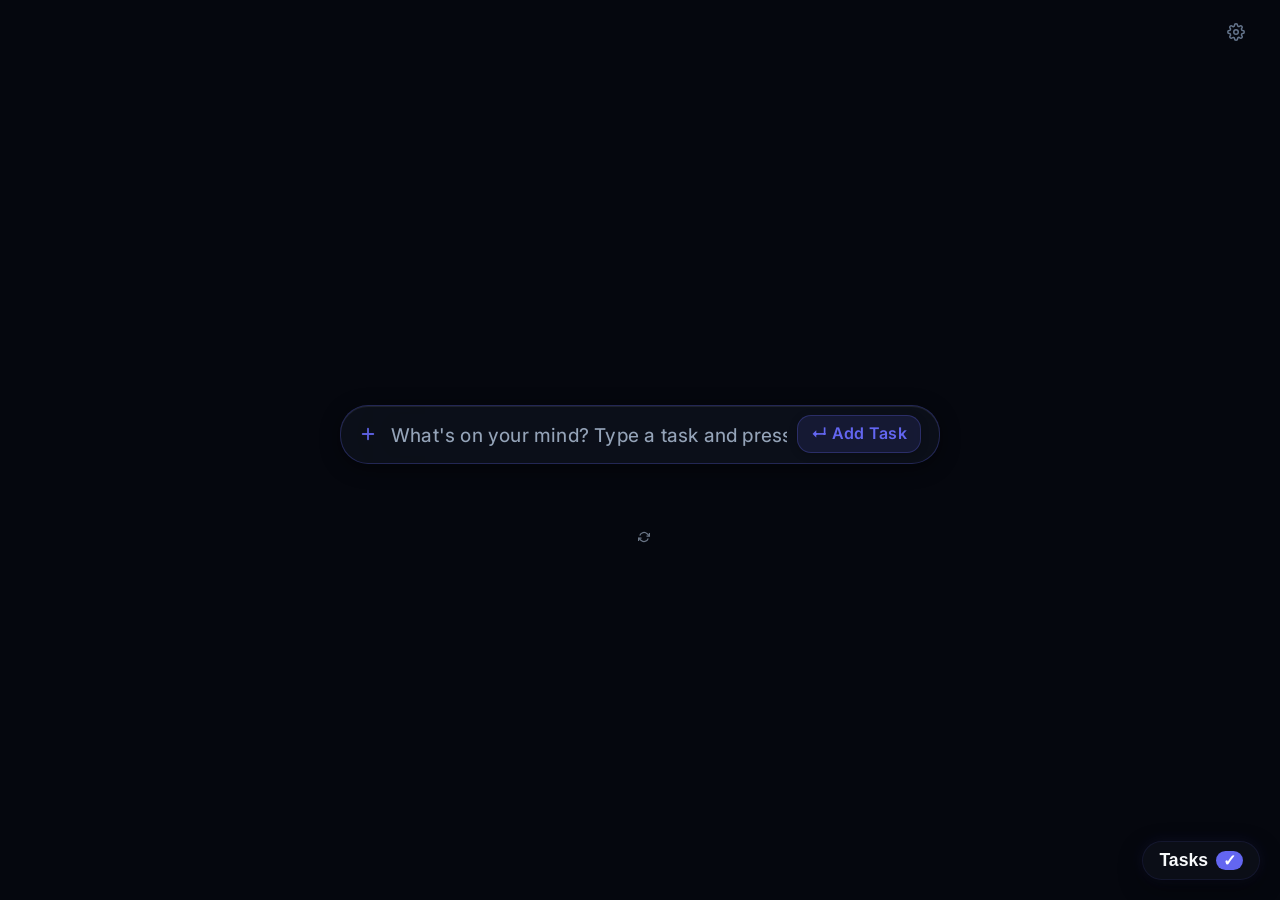
==== src/newtab/index.html @ 27017b9f "Initial commit" ====
<!DOCTYPE html>
<html lang="en" data-theme="dark">
<head>
  <meta charset="UTF-8">
  <meta name="viewport" content="width=device-width, initial-scale=1.0">
  <title>Equinox Workspace</title>
  <meta name="description" content="Equinox Workspace — A premium productivity-focused dashboard with clock, search, task manager, and sticky notes.">
  <meta name="theme-color" id="theme-color-meta" content="#05070e">
  <script src="theme-init.js"></script>
  <link rel="stylesheet" href="styles.css">
</head>
<body>
  <!-- Dynamic Photo Layer & Darkening Tint Layer -->
  <div id="bg-dynamic-layer" class="bg-dynamic-layer"></div>
  <div id="bg-overlay-layer" class="bg-overlay-layer"></div>

  <!-- Background Canvas (particles) -->
  <canvas id="bg-canvas"></canvas>

  <!-- Floating Task Canvas Layer -->
  <div id="tasks-container"></div>

  <!-- Main App Container -->
  <div class="app-container">

    <!-- Header -->
    <header class="app-header">
      <div class="header-left">
        <p id="greeting"></p>
      </div>
      <div class="header-right">
        <div id="pomodoro-container"></div>
        <button class="btn-icon" id="settings-btn" title="Settings">
          <svg width="18" height="18" viewBox="0 0 24 24" fill="none" stroke="currentColor" stroke-width="2" stroke-linecap="round" stroke-linejoin="round">
            <circle cx="12" cy="12" r="3"></circle>
            <path d="M19.4 15a1.65 1.65 0 00.33 1.82l.06.06a2 2 0 010 2.83 2 2 0 01-2.83 0l-.06-.06a1.65 1.65 0 00-1.82-.33 1.65 1.65 0 00-1 1.51V21a2 2 0 01-2 2 2 2 0 01-2-2v-.09A1.65 1.65 0 009 19.4a1.65 1.65 0 00-1.82.33l-.06.06a2 2 0 01-2.83 0 2 2 0 010-2.83l.06-.06A1.65 1.65 0 004.68 15a1.65 1.65 0 00-1.51-1H3a2 2 0 01-2-2 2 2 0 012-2h.09A1.65 1.65 0 004.6 9a1.65 1.65 0 00-.33-1.82l-.06-.06a2 2 0 010-2.83 2 2 0 012.83 0l.06.06A1.65 1.65 0 009 4.68a1.65 1.65 0 001-1.51V3a2 2 0 012-2 2 2 0 012 2v.09a1.65 1.65 0 001 1.51 1.65 1.65 0 001.82-.33l.06-.06a2 2 0 012.83 0 2 2 0 010 2.83l-.06.06A1.65 1.65 0 0019.4 9a1.65 1.65 0 001.51 1H21a2 2 0 012 2 2 2 0 01-2 2h-.09a1.65 1.65 0 00-1.51 1z"></path>
          </svg>
        </button>
      </div>
    </header>

    <!-- Main Content -->
    <main class="main-content">

      <!-- Center Section: Greeting, Clock, Search -->
      <section class="center-section">
        <div class="clock-section">
          <div id="clock-time"></div>
          <div id="clock-date"></div>
        </div>

        <div class="search-section">
          <form class="search-form" id="search-form" role="search">
            <div class="task-input-icon-wrap" title="Quick Task Input">
              <svg class="task-input-icon" viewBox="0 0 24 24" width="18" height="18" fill="none" stroke="currentColor" stroke-width="2.5" stroke-linecap="round" stroke-linejoin="round">
                <line x1="12" y1="5" x2="12" y2="19"></line>
                <line x1="5" y1="12" x2="19" y2="12"></line>
              </svg>
            </div>
            <input
              type="text"
              class="search-input"
              id="search-input"
              placeholder="What's on your mind? Type a task and press Enter…"
              autocomplete="off"
              spellcheck="false"
            >
            <span class="search-hint-tag" id="search-hint-tag" title="Press Enter to create floating task card">↵ Add Task</span>
          </form>
        </div>
      </section>

      <!-- Quick Links -->
      <section class="quicklinks-section">
        <div id="quicklinks-container"></div>
      </section>

      <!-- Quote -->
      <section class="quote-section" id="quote-container">
        <div class="quote-content" id="quote-content">
          <p id="quote-text" title="Click to copy quote"></p>
          <div class="quote-footer">
            <p id="quote-author"></p>
            <button class="quote-refresh-btn" id="quote-refresh-btn" title="Get another random quote">
              <svg width="12" height="12" viewBox="0 0 24 24" fill="none" stroke="currentColor" stroke-width="2.5"><polyline points="23 4 23 10 17 10"/><polyline points="1 20 1 14 7 14"/><path d="M3.51 9a9 9 0 0 1 14.85-3.36L23 10M1 14l4.64 4.36A9 9 0 0 0 20.49 15"/></svg>
            </button>
          </div>
        </div>
        <span class="quote-copy-feedback" id="quote-copy-feedback">Copied! ✓</span>
      </section>

    </main>
  </div>

  <!-- Floating Task Panel Launcher Button (Bottom-Right Widget) -->
  <button class="tasks-widget-launcher" id="tasks-widget-launcher" title="Toggle Floating Tasks Panel">
    <span class="launcher-label">Tasks</span>
    <span class="launcher-badge" id="launcher-badge">✓</span>
  </button>

  <!-- Wallpaper Attribution & Shuffle Widget (Bottom-Left) -->
  <div id="wallpaper-attribution-container" class="wallpaper-attribution-container"></div>

  <!-- Modal Overlay (reusable) -->
  <div class="modal-overlay" id="modal-overlay">
    <div id="modal-content"></div>
  </div>

  <!-- Scripts — order matters (dependencies first) -->
  <script src="../config.js"></script>
  <script src="../utils/utils.js"></script>
  <script src="../storage/sync.js"></script>
  <script src="../storage/storage.js"></script>
  <script src="../services/image-providers.js"></script>
  <script src="../services/wallpaper-manager.js"></script>
  <script src="../components/wallpaper-attribution.js"></script>
  <script src="../components/background.js"></script>
  <script src="../components/greeting.js"></script>
  <script src="../components/clock.js"></script>
  <script src="../components/search.js"></script>
  <script src="../components/tasks.js"></script>
  <script src="../components/notes.js"></script>
  <script src="../components/quicklinks.js"></script>
  <script src="../components/quotes.js"></script>
  <script src="../components/pomodoro.js"></script>
  <script src="../components/calendar.js"></script>
  <script src="../components/google-keep.js"></script>
  <script src="../components/settings.js"></script>
  <script src="app.js"></script>
</body>
</html>
---- src/newtab/styles.css ----
/* ============================================================
   Devora — Design System & Styles v2.0
   Premium developer dashboard with professional layout,
   expandable task panel, context menus, and polished animations.
   ============================================================ */

/* ---- Google Fonts ---- */
@import url('https://fonts.googleapis.com/css2?family=Inter:wght@200;300;400;500;600;700;800&family=JetBrains+Mono:wght@300;400;500&display=swap');

/* ============================================================
   CSS Custom Properties — Theme System
   ============================================================ */
:root {
  /* Dark Theme (default) */
  --bg-primary: #05070e;
  --bg-secondary: #0c1018;
  --bg-tertiary: #121824;
  --bg-elevated: #161d2e;
  --bg-glass: rgba(12, 16, 24, 0.72);
  --bg-glass-hover: rgba(18, 24, 36, 0.85);
  --bg-glass-solid: rgba(12, 16, 24, 0.92);
  --bg-input: rgba(18, 24, 36, 0.6);
  --border-primary: rgba(99, 102, 241, 0.1);
  --border-secondary: rgba(255, 255, 255, 0.04);
  --border-hover: rgba(99, 102, 241, 0.22);
  --border-active: rgba(99, 102, 241, 0.4);
  --text-primary: #f8fafc;
  --text-secondary: #cbd5e1;
  --text-tertiary: #94a3b8;
  --text-muted: #64748b;

  /* Accent Colors */
  --accent-primary: #6366f1;
  --accent-primary-rgb: 99, 102, 241;
  --accent-primary-hover: #818cf8;
  --accent-primary-glow: rgba(99, 102, 241, 0.15);
  --accent-primary-glow-strong: rgba(99, 102, 241, 0.3);
  --accent-cyan: #22d3ee;
  --accent-cyan-rgb: 34, 211, 238;
  --accent-cyan-glow: rgba(34, 211, 238, 0.12);
  --accent-green: #10b981;
  --accent-green-rgb: 16, 185, 129;
  --accent-green-glow: rgba(16, 185, 129, 0.12);
  --accent-amber: #f59e0b;
  --accent-amber-rgb: 245, 158, 11;
  --accent-red: #ef4444;
  --accent-red-rgb: 239, 68, 68;
  --accent-purple: #a855f7;
  --accent-purple-glow: rgba(168, 85, 247, 0.12);

  /* Shadows */
  --shadow-xs: 0 1px 2px rgba(0, 0, 0, 0.4);
  --shadow-sm: 0 2px 8px rgba(0, 0, 0, 0.3);
  --shadow-md: 0 4px 16px rgba(0, 0, 0, 0.35);
  --shadow-lg: 0 8px 32px rgba(0, 0, 0, 0.45);
  --shadow-xl: 0 16px 48px rgba(0, 0, 0, 0.5);
  --shadow-glow: 0 0 40px rgba(99, 102, 241, 0.06);
  --shadow-glow-accent: 0 0 60px rgba(99, 102, 241, 0.1);

  /* Radius */
  --radius-xs: 6px;
  --radius-sm: 8px;
  --radius-md: 12px;
  --radius-lg: 16px;
  --radius-xl: 20px;
  --radius-2xl: 24px;
  --radius-full: 50%;

  /* Transitions */
  --ease-out: cubic-bezier(0.16, 1, 0.3, 1);
  --ease-in-out: cubic-bezier(0.4, 0, 0.2, 1);
  --ease-spring: cubic-bezier(0.34, 1.56, 0.64, 1);
  --ease-bounce: cubic-bezier(0.68, -0.55, 0.265, 1.55);
  --t-fast: 150ms;
  --t-base: 250ms;
  --t-slow: 400ms;
  --t-slower: 600ms;

  /* Typography */
  --font-sans: 'Inter', -apple-system, BlinkMacSystemFont, 'Segoe UI', system-ui, sans-serif;
  --font-mono: 'JetBrains Mono', 'Fira Code', 'Cascadia Code', 'SF Mono', monospace;

  /* Z-Index Scale */
  --z-canvas: 0;
  --z-content: 1;
  --z-tasks-canvas: 50;
  --z-header: 100;
  --z-dropdown: 200;
  --z-task-expanded: 400;
  --z-settings: 450;
  --z-modal: 500;
  --z-context: 600;
  --z-top: 999;
}

/* ---- Light Theme ---- */
[data-theme="light"] {
  --bg-primary: #f3f4f8;
  --bg-secondary: #ffffff;
  --bg-tertiary: #e9ecf2;
  --bg-elevated: #ffffff;
  --bg-glass: rgba(255, 255, 255, 0.78);
  --bg-glass-hover: rgba(255, 255, 255, 0.92);
  --bg-glass-solid: rgba(255, 255, 255, 0.96);
  --bg-input: rgba(0, 0, 0, 0.035);
  --border-primary: rgba(99, 102, 241, 0.12);
  --border-secondary: rgba(0, 0, 0, 0.06);
  --border-hover: rgba(99, 102, 241, 0.25);
  --border-active: rgba(99, 102, 241, 0.4);
  --text-primary: #0f172a;
  --text-secondary: #334155;
  --text-tertiary: #64748b;
  --text-muted: #94a3b8;
  --shadow-xs: 0 1px 2px rgba(0, 0, 0, 0.04);
  --shadow-sm: 0 2px 8px rgba(0, 0, 0, 0.05);
  --shadow-md: 0 4px 16px rgba(0, 0, 0, 0.06);
  --shadow-lg: 0 8px 32px rgba(0, 0, 0, 0.08);
  --shadow-xl: 0 16px 48px rgba(0, 0, 0, 0.1);
  --shadow-glow: 0 0 40px rgba(99, 102, 241, 0.04);
}

/* ---- Developer Theme ---- */
[data-theme="developer"] {
  --bg-primary: #080d1c;
  --bg-secondary: #0d1428;
  --bg-tertiary: #111a32;
  --bg-elevated: #152040;
  --bg-glass: rgba(13, 20, 40, 0.75);
  --bg-glass-hover: rgba(17, 26, 50, 0.88);
  --bg-glass-solid: rgba(13, 20, 40, 0.94);
  --bg-input: rgba(17, 26, 50, 0.5);
  --border-primary: rgba(34, 211, 238, 0.2);
  --border-secondary: rgba(34, 211, 238, 0.08);
  --border-hover: rgba(34, 211, 238, 0.4);
  --border-active: rgba(34, 211, 238, 0.6);
  --text-primary: #f0f9ff;
  --text-secondary: #bae6fd;
  --text-tertiary: #7dd3fc;
  --text-muted: #38bdf8;
  --accent-primary: #22d3ee;
  --accent-primary-rgb: 34, 211, 238;
  --accent-primary-hover: #67e8f9;
  --accent-primary-glow: rgba(34, 211, 238, 0.18);
  --accent-primary-glow-strong: rgba(34, 211, 238, 0.35);
}

/* ---- Cyberpunk Theme ---- */
[data-theme="cyberpunk"] {
  --bg-primary: #0a0a12;
  --bg-secondary: #121220;
  --bg-tertiary: #1a1a2e;
  --bg-elevated: #22223b;
  --bg-glass: rgba(18, 18, 32, 0.8);
  --bg-glass-hover: rgba(26, 26, 46, 0.9);
  --bg-glass-solid: rgba(18, 18, 32, 0.95);
  --bg-input: rgba(26, 26, 46, 0.6);
  --border-primary: rgba(255, 0, 127, 0.3);
  --border-secondary: rgba(0, 240, 255, 0.15);
  --border-hover: rgba(255, 0, 127, 0.5);
  --border-active: rgba(0, 240, 255, 0.7);
  --text-primary: #fdf4ff;
  --text-secondary: #f0abfc;
  --text-tertiary: #d8b4fe;
  --text-muted: #a855f7;
  --accent-primary: #ff007f;
  --accent-primary-rgb: 255, 0, 127;
  --accent-primary-hover: #ff3399;
  --accent-primary-glow: rgba(255, 0, 127, 0.22);
  --accent-primary-glow-strong: rgba(255, 0, 127, 0.4);
}

/* ---- Sunset Theme ---- */
[data-theme="sunset"] {
  --bg-primary: #150d1a;
  --bg-secondary: #1f1426;
  --bg-tertiary: #2a1b33;
  --bg-elevated: #352240;
  --bg-glass: rgba(31, 20, 38, 0.8);
  --bg-glass-hover: rgba(42, 27, 51, 0.9);
  --bg-glass-solid: rgba(31, 20, 38, 0.95);
  --bg-input: rgba(42, 27, 51, 0.6);
  --border-primary: rgba(255, 107, 107, 0.25);
  --border-secondary: rgba(255, 159, 67, 0.12);
  --border-hover: rgba(255, 107, 107, 0.45);
  --border-active: rgba(255, 159, 67, 0.65);
  --text-primary: #fff0f3;
  --text-secondary: #ffb703;
  --text-tertiary: #fb8500;
  --text-muted: #6b4c6e;
  --accent-primary: #ff6b6b;
  --accent-primary-rgb: 255, 107, 107;
  --accent-primary-hover: #ff8787;
  --accent-primary-glow: rgba(255, 107, 107, 0.22);
  --accent-primary-glow-strong: rgba(255, 107, 107, 0.4);
}

/* ---- Emerald Theme ---- */
[data-theme="emerald"] {
  --bg-primary: #061814;
  --bg-secondary: #0b2520;
  --bg-tertiary: #10332c;
  --bg-elevated: #164238;
  --bg-glass: rgba(11, 37, 32, 0.8);
  --bg-glass-hover: rgba(16, 51, 44, 0.9);
  --bg-glass-solid: rgba(11, 37, 32, 0.95);
  --bg-input: rgba(16, 51, 44, 0.6);
  --border-primary: rgba(16, 185, 129, 0.25);
  --border-secondary: rgba(16, 185, 129, 0.1);
  --border-hover: rgba(16, 185, 129, 0.45);
  --border-active: rgba(16, 185, 129, 0.65);
  --text-primary: #ecfdf5;
  --text-secondary: #6ee7b7;
  --text-tertiary: #34d399;
  --text-muted: #14532d;
  --accent-primary: #10b981;
  --accent-primary-rgb: 16, 185, 129;
  --accent-primary-hover: #34d399;
  --accent-primary-glow: rgba(16, 185, 129, 0.22);
  --accent-primary-glow-strong: rgba(16, 185, 129, 0.4);
}

/* ============================================================
   Global Reset & Base
   ============================================================ */
*, *::before, *::after {
  margin: 0;
  padding: 0;
  box-sizing: border-box;
}

html {
  font-size: 20px;
  -webkit-font-smoothing: antialiased;
  -moz-osx-font-smoothing: grayscale;
  text-rendering: optimizeLegibility;
  overflow: hidden !important;
  height: 100vh;
  width: 100vw;
  background-color: var(--bg-primary);
  transition: background-color var(--t-slow) var(--ease-in-out);
}

body {
  font-family: var(--font-sans);
  background-color: var(--bg-primary);
  color: var(--text-primary);
  height: 100vh;
  width: 100vw;
  overflow: hidden !important;
  line-height: 1.6;
  background-size: cover;
  background-position: center;
  background-attachment: fixed;
  transition: background-color var(--t-slow) var(--ease-in-out);
}

a {
  color: var(--accent-primary);
  text-decoration: none;
  transition: color var(--t-fast) var(--ease-in-out);
}

a:hover { color: var(--accent-primary-hover); }

::selection {
  background: rgba(var(--accent-primary-rgb), 0.3);
  color: white;
}

/* Scrollbar */
::-webkit-scrollbar { width: 5px; }
::-webkit-scrollbar-track { background: transparent; }
::-webkit-scrollbar-thumb {
  background: var(--text-muted);
  border-radius: 4px;
}
::-webkit-scrollbar-thumb:hover { background: var(--text-tertiary); }

/* ============================================================
   Background Canvas
   ============================================================ */
#bg-canvas {
  position: fixed;
  top: 0; left: 0;
  width: 100vw; height: 100vh;
  z-index: var(--z-canvas);
  pointer-events: none;
  opacity: 0.4;
}

/* ============================================================
   Top-Level Floating Tasks Overlay Canvas
   ============================================================ */
#tasks-container {
  position: fixed;
  top: 0;
  left: 0;
  width: 100vw;
  height: 100vh;
  pointer-events: none;
  z-index: var(--z-tasks-canvas);
  overflow: hidden;
}

/* ============================================================
   Layout — Professional Dashboard Structure
   ============================================================ */
.app-container {
  position: relative;
  z-index: 1;
  height: 100vh;
  width: 100vw;
  display: flex;
  flex-direction: column;
  padding: 16px 28px 24px;
  gap: 16px;
  overflow: hidden;
}

/* ---- Header ---- */
.app-header {
  width: 100%;
  display: flex;
  justify-content: space-between;
  align-items: center;
  padding-bottom: 0;
  z-index: var(--z-header);
  animation: fadeIn 0.5s var(--ease-out);
}

.header-left {
  display: flex;
  align-items: center;
  gap: 10px;
}

.header-right {
  display: flex;
  align-items: center;
  gap: 6px;
}

/* ---- Main Content — 100% Full Window Canvas ---- */
.main-content {
  width: 100%;
  max-width: 100%;
  padding: 0;
  margin: 0;
  flex: 1;
  display: flex;
  flex-direction: column;
  align-items: center;
  justify-content: center;
  gap: 20px;
  overflow: hidden;
}

/* ---- Center Section (Clock + Search) ---- */
.center-section {
  text-align: center;
  width: 100%;
  max-width: 100%;
  display: flex;
  flex-direction: column;
  align-items: center;
  gap: 2px;
  position: relative;
  z-index: 100;
}

.center-section.has-active-suggestions,
.center-section:focus-within {
  z-index: 999;
}

/* ---- Greeting ---- */
#greeting {
  font-size: 1.05rem;
  font-weight: 550;
  color: var(--text-secondary);
  letter-spacing: 0.3px;
  opacity: 0;
  animation: fadeSlideUp 0.7s var(--ease-out) 0.1s forwards;
  display: inline-flex;
  align-items: center;
  gap: 8px;
}

/* ---- Clock ---- */
.clock-section {
  opacity: 0;
  animation: fadeSlideUp 0.7s var(--ease-out) 0.15s forwards;
  margin-bottom: 4px;
}

#clock-time {
  font-size: 5.6rem;
  font-weight: 300;
  letter-spacing: 2px;
  color: var(--text-primary);
  font-family: var(--font-sans);
  line-height: 1.05;
  background: linear-gradient(
    170deg,
    #ffffff 20%,
    var(--text-primary) 60%,
    rgba(var(--accent-primary-rgb), 0.8) 100%
  );
  -webkit-background-clip: text;
  -webkit-text-fill-color: transparent;
  background-clip: text;
  filter: drop-shadow(0 0 50px rgba(var(--accent-primary-rgb), 0.12));
}

#clock-date {
  font-size: 0.95rem;
  font-weight: 600;
  color: var(--text-secondary);
  letter-spacing: 1px;
  text-transform: uppercase;
}

/* ---- Search / Task Input ---- */
.search-section {
  width: 100%;
  max-width: 600px;
  margin-top: 8px;
  opacity: 0;
  animation: fadeSlideUp 0.7s var(--ease-out) 0.25s forwards;
  position: relative;
  z-index: 100;
}

.search-section.has-active-suggestions,
.search-section:focus-within {
  z-index: 999;
}

.search-form {
  position: relative;
  display: flex;
  align-items: center;
  background: rgba(12, 16, 26, 0.94);
  backdrop-filter: blur(50px) saturate(220%);
  -webkit-backdrop-filter: blur(50px) saturate(220%);
  border: 1px solid rgba(var(--accent-primary-rgb), 0.28);
  border-radius: 28px;
  padding: 4px 18px;
  min-height: 50px;
  transition: all var(--t-base) var(--ease-out);
  box-shadow: 0 4px 20px rgba(0, 0, 0, 0.45), inset 0 1px 0 rgba(255,255,255,0.08);
}

.search-form:hover {
  border-color: rgba(var(--accent-primary-rgb), 0.45);
  box-shadow: 0 6px 24px rgba(0, 0, 0, 0.4), 0 0 0 1px rgba(var(--accent-primary-rgb), 0.15);
}

.search-form.search--focused {
  border-color: var(--accent-primary);
  box-shadow: 0 8px 30px rgba(0, 0, 0, 0.5),
    0 0 0 1px rgba(var(--accent-primary-rgb), 0.3),
    0 0 30px rgba(var(--accent-primary-rgb), 0.15);
  transform: scale(1.01);
  background: var(--bg-glass-hover);
}

.task-input-icon-wrap {
  display: flex;
  align-items: center;
  justify-content: center;
  color: var(--accent-primary);
  opacity: 0.9;
  margin-right: 4px;
}

.search-input {
  flex: 1;
  background: transparent;
  border: none; outline: none;
  padding: 12px 10px;
  font-size: 1.02rem;
  font-family: var(--font-sans);
  color: var(--text-primary);
  font-weight: 500;
  letter-spacing: 0.2px;
}

.search-input::placeholder {
  color: var(--text-tertiary);
  font-size: 0.95rem;
  font-weight: 450;
}

.search-kbd {
  font-family: var(--font-mono);
  font-size: 0.72rem;
  font-weight: 550;
  color: var(--text-secondary);
  background: rgba(255,255,255,0.06);
  padding: 3px 8px;
  border-radius: 6px;
  border: 1px solid var(--border-secondary);
  transition: opacity var(--t-fast);
  letter-spacing: 0.5px;
}

.search--focused .search-kbd { opacity: 0; }

/* ---- Omni-Search & Google Suggestions Dropdown ---- */
.search-section {
  position: relative;
}

.search-suggestions {
  position: absolute;
  top: calc(100% + 10px);
  left: 0;
  right: 0;
  background: rgba(10, 14, 24, 0.97);
  backdrop-filter: blur(64px) saturate(220%);
  -webkit-backdrop-filter: blur(64px) saturate(220%);
  border: 1px solid rgba(var(--accent-primary-rgb), 0.35);
  border-radius: 20px;
  box-shadow: 0 28px 70px -10px rgba(0, 0, 0, 0.85),
              0 0 0 1px rgba(255, 255, 255, 0.08),
              0 12px 36px rgba(var(--accent-primary-rgb), 0.16);
  padding: 8px;
  z-index: 99999;
  opacity: 0;
  transform: translateY(-8px) scale(0.99);
  pointer-events: none;
  transition: opacity 0.2s var(--ease-out), transform 0.2s var(--ease-out);
  display: flex;
  flex-direction: column;
  max-height: 480px;
  overflow: hidden;
}

[data-theme="light"] .search-suggestions {
  background: rgba(255, 255, 255, 0.98);
  box-shadow: 0 24px 60px -10px rgba(0, 0, 0, 0.15),
              0 0 0 1px rgba(0, 0, 0, 0.08),
              0 10px 36px rgba(var(--accent-primary-rgb), 0.12);
}

[data-theme="developer"] .search-suggestions {
  background: rgba(8, 14, 30, 0.98);
}

[data-theme="cyberpunk"] .search-suggestions {
  background: rgba(12, 12, 24, 0.98);
}

.search-suggestions.active {
  opacity: 1;
  transform: translateY(0) scale(1);
  pointer-events: all;
}

.search-suggestions-list {
  overflow-y: auto;
  max-height: 380px;
  padding: 2px 2px 6px 2px;
  display: flex;
  flex-direction: column;
  gap: 2px;
  scrollbar-width: thin;
  scrollbar-color: rgba(255, 255, 255, 0.15) transparent;
}

.search-suggestions-list::-webkit-scrollbar {
  width: 5px;
}

.search-suggestions-list::-webkit-scrollbar-thumb {
  background: rgba(255, 255, 255, 0.15);
  border-radius: 4px;
}

.suggestion-section-title {
  display: flex;
  align-items: center;
  gap: 6px;
  font-size: 0.74rem;
  font-weight: 700;
  text-transform: uppercase;
  letter-spacing: 0.8px;
  color: var(--text-secondary);
  padding: 8px 10px 4px;
  user-select: none;
}

.suggestion-section-title svg {
  color: var(--accent-primary);
  opacity: 0.85;
}

.suggestion-section-title--spaced {
  margin-top: 6px;
  padding-top: 10px;
  border-top: 1px solid rgba(255, 255, 255, 0.05);
}

.suggestion-item {
  display: flex;
  align-items: center;
  gap: 12px;
  padding: 8px 12px;
  border-radius: 12px;
  cursor: pointer;
  color: var(--text-primary);
  transition: all var(--t-fast) var(--ease-out);
  position: relative;
  user-select: none;
  background: transparent;
}

.suggestion-item:hover,
.suggestion-item.active {
  background: rgba(var(--accent-primary-rgb), 0.12);
  box-shadow: inset 3px 0 0 var(--accent-primary);
}

.suggestion-item--primary {
  background: rgba(var(--accent-primary-rgb), 0.05);
  border: 1px solid rgba(var(--accent-primary-rgb), 0.12);
}

.suggestion-item--primary:hover,
.suggestion-item--primary.active {
  background: rgba(var(--accent-primary-rgb), 0.16);
  border-color: rgba(var(--accent-primary-rgb), 0.35);
}

.suggestion-icon-wrap {
  width: 32px;
  height: 32px;
  border-radius: 10px;
  display: flex;
  align-items: center;
  justify-content: center;
  flex-shrink: 0;
  transition: transform var(--t-fast);
}

.suggestion-item:hover .suggestion-icon-wrap,
.suggestion-item.active .suggestion-icon-wrap {
  transform: scale(1.05);
}

.icon-wrap--task {
  background: rgba(var(--accent-primary-rgb), 0.16);
  color: var(--accent-primary);
}

.icon-wrap--search {
  background: rgba(34, 211, 238, 0.14);
  color: #22d3ee;
}

.icon-wrap--url {
  background: rgba(16, 185, 129, 0.16);
  color: #10b981;
}

.icon-wrap--query {
  background: rgba(255, 255, 255, 0.05);
  color: var(--text-secondary);
}

.suggestion-content {
  flex: 1;
  min-width: 0;
  display: flex;
  flex-direction: column;
  gap: 2px;
}

.suggestion-title {
  font-size: 0.94rem;
  font-weight: 600;
  color: var(--text-primary);
  display: flex;
  align-items: center;
  gap: 6px;
  white-space: nowrap;
  overflow: hidden;
  text-overflow: ellipsis;
}

.suggestion-quote {
  color: var(--accent-primary-hover);
  font-weight: 550;
  overflow: hidden;
  text-overflow: ellipsis;
}

.suggestion-subtext {
  font-size: 0.82rem;
  color: var(--text-secondary);
  white-space: nowrap;
  overflow: hidden;
  text-overflow: ellipsis;
}

.suggestion-text {
  font-size: 0.92rem;
  font-weight: 500;
  color: var(--text-secondary);
  white-space: nowrap;
  overflow: hidden;
  text-overflow: ellipsis;
}

.suggestion-query-match {
  font-weight: 700;
  color: var(--text-primary);
}

.suggestion-badge {
  display: flex;
  align-items: center;
  gap: 6px;
  flex-shrink: 0;
}

.suggestion-hover-only {
  opacity: 0;
  transition: opacity var(--t-fast);
}

.suggestion-item:hover .suggestion-hover-only,
.suggestion-item.active .suggestion-hover-only {
  opacity: 1;
}

.suggestion-action-pill {
  font-size: 0.76rem;
  font-weight: 600;
  color: var(--accent-primary);
  background: rgba(var(--accent-primary-rgb), 0.12);
  padding: 3px 9px;
  border-radius: 6px;
  border: 1px solid rgba(var(--accent-primary-rgb), 0.2);
}

.suggestion-kbd {
  font-family: var(--font-mono);
  font-size: 0.76rem;
  font-weight: 550;
  color: var(--text-secondary);
  background: rgba(255, 255, 255, 0.06);
  padding: 3px 8px;
  border-radius: 6px;
  border: 1px solid rgba(255, 255, 255, 0.1);
  box-shadow: 0 1px 2px rgba(0, 0, 0, 0.25);
  letter-spacing: 0.3px;
  white-space: nowrap;
}

.suggestion-kbd.mini {
  font-size: 0.72rem;
  padding: 2px 6px;
}

.suggestion-item.active .suggestion-kbd {
  color: var(--accent-primary);
  border-color: rgba(var(--accent-primary-rgb), 0.4);
  background: rgba(var(--accent-primary-rgb), 0.18);
}

.suggestion-shortcut-row {
  display: flex;
  flex-wrap: wrap;
  gap: 8px;
  padding: 6px 10px 8px;
}

.shortcut-pill {
  display: flex;
  align-items: center;
  gap: 6px;
  font-size: 0.82rem;
  font-weight: 500;
  color: var(--text-secondary);
  background: rgba(255, 255, 255, 0.03);
  border: 1px solid rgba(255, 255, 255, 0.06);
  padding: 6px 10px;
  border-radius: 8px;
}

.search-suggestions-footer {
  display: flex;
  align-items: center;
  justify-content: space-between;
  flex-wrap: wrap;
  gap: 6px;
  padding: 8px 10px 4px;
  border-top: 1px solid rgba(255, 255, 255, 0.06);
  margin-top: 4px;
  font-size: 0.76rem;
  color: var(--text-secondary);
  user-select: none;
}

.footer-hint {
  display: flex;
  align-items: center;
  gap: 5px;
}

/* ============================================================
   Glass Card — Base Component
   ============================================================ */
.glass-card {
  background: var(--bg-glass);
  backdrop-filter: blur(30px);
  -webkit-backdrop-filter: blur(30px);
  border: 1px solid var(--border-secondary);
  border-radius: var(--radius-lg);
  box-shadow: var(--shadow-md), inset 0 1px 0 rgba(255,255,255,0.02);
  transition: all var(--t-base) var(--ease-out);
}

.glass-card:hover {
  border-color: var(--border-primary);
  box-shadow: var(--shadow-lg), var(--shadow-glow);
}

/* ============================================================
   Tasks Workspace Component — Frameless Full-Screen Canvas
   ============================================================ */
.tasks-canvas-workspace {
  position: fixed;
  top: 0; left: 0;
  width: 100vw; height: 100vh;
  pointer-events: none;
  background: transparent;
  border: none;
}

.tasks-workspace-badge {
  font-size: 0.7rem;
  font-weight: 600;
  color: var(--accent-primary);
  background: rgba(var(--accent-primary-rgb), 0.1);
  padding: 3px 10px;
  border-radius: 20px;
  letter-spacing: 0.3px;
  border: 1px solid rgba(var(--accent-primary-rgb), 0.1);
}

.tasks-workspace-hint {
  font-size: 0.75rem;
  color: var(--text-tertiary);
  letter-spacing: 0.3px;
}

.tasks-resizable-card {
  resize: vertical;
  overflow: auto;
}

.card-resize-handle {
  position: absolute;
  bottom: 4px;
  right: 6px;
  color: var(--text-muted);
  cursor: ns-resize;
  opacity: 0.3;
  transition: opacity var(--t-fast);
  pointer-events: none;
}

.tasks-resizable-card:hover .card-resize-handle {
  opacity: 0.8;
}

.tasks-header {
  display: flex;
  justify-content: space-between;
  align-items: center;
  margin-bottom: 14px;
}

.tasks-header-left {
  display: flex;
  align-items: center;
  gap: 10px;
}

.tasks-header-right {
  display: flex;
  align-items: center;
  gap: 2px;
}

.tasks-title {
  font-size: 0.85rem;
  font-weight: 600;
  display: flex;
  align-items: center;
  gap: 8px;
  color: var(--text-primary);
  letter-spacing: 0.2px;
}

.tasks-title svg {
  color: var(--accent-primary);
  opacity: 0.8;
}

.tasks-count {
  font-size: 0.78rem;
  font-weight: 600;
  color: var(--accent-primary);
  background: rgba(var(--accent-primary-rgb), 0.1);
  padding: 2px 9px;
  border-radius: 20px;
  letter-spacing: 0.3px;
  border: 1px solid rgba(var(--accent-primary-rgb), 0.08);
}

/* Expand button */
.tasks-expand-btn {
  transition: all var(--t-fast) var(--ease-out);
}
.tasks-expand-btn:hover {
  color: var(--accent-primary) !important;
  background: rgba(var(--accent-primary-rgb), 0.08) !important;
}

/* ---- Task Filters ---- */
.tasks-filters {
  display: flex;
  gap: 2px;
  margin-bottom: 12px;
  background: var(--bg-input);
  border-radius: var(--radius-sm);
  padding: 3px;
  border: 1px solid var(--border-secondary);
}

.tasks-filter {
  flex: 1;
  background: transparent;
  border: none;
  padding: 5px 12px;
  font-size: 0.7rem;
  font-family: var(--font-sans);
  font-weight: 500;
  color: var(--text-tertiary);
  cursor: pointer;
  border-radius: 6px;
  transition: all var(--t-fast) var(--ease-out);
  letter-spacing: 0.2px;
}

.tasks-filter:hover { color: var(--text-secondary); }

.tasks-filter.active {
  background: var(--bg-elevated);
  color: var(--text-primary);
  box-shadow: var(--shadow-xs);
  border: 1px solid var(--border-secondary);
}

/* ---- Task List Canvas Overlay ---- */
.tasks-list {
  position: fixed;
  top: 0;
  left: 0;
  width: 100vw;
  height: 100vh;
  pointer-events: none;
  z-index: var(--z-content);
}

.task-item {
  pointer-events: auto;
}

.task-item {
  display: flex;
  align-items: flex-start;
  gap: 10px;
  padding: 12px 14px;
  border-radius: var(--radius-md);
  background: var(--bg-glass-solid);
  backdrop-filter: blur(30px);
  -webkit-backdrop-filter: blur(30px);
  border: 1px solid var(--border-primary);
  box-shadow: 0 4px 20px rgba(0, 0, 0, 0.3);
  transition: box-shadow var(--t-fast) var(--ease-out), border-color var(--t-fast) var(--ease-out);
  animation: taskSlideIn 0.3s var(--ease-out) forwards;
  cursor: grab;
  user-select: none;
}

.task-card-resizable {
  display: flex !important;
  flex-direction: column !important;
  align-items: stretch !important;
  gap: 0 !important;
  padding: 0 !important;
  resize: both;
  overflow: hidden;
  min-width: 260px;
  min-height: 38px;
  max-width: 90vw;
  max-height: 90vh;
  box-sizing: border-box;
  background: rgba(11, 20, 36, 0.88) !important;
  backdrop-filter: blur(28px) saturate(190%) !important;
  -webkit-backdrop-filter: blur(28px) saturate(190%) !important;
  border: 1px solid rgba(56, 189, 248, 0.3) !important;
  border-radius: 12px !important;
  box-shadow: 0 16px 36px rgba(0, 0, 0, 0.5), 0 0 20px rgba(56, 189, 248, 0.08) !important;
}

.task-card-resizable:hover {
  border-color: rgba(56, 189, 248, 0.55) !important;
  box-shadow: 0 20px 44px rgba(0, 0, 0, 0.6), 0 0 28px rgba(56, 189, 248, 0.16) !important;
}

.task-card-header {
  display: flex;
  align-items: center;
  justify-content: space-between;
  gap: 8px;
  padding: 10px 14px 4px 14px;
  position: sticky;
  top: 0;
  z-index: 10;
  background: transparent !important;
  backdrop-filter: none !important;
  -webkit-backdrop-filter: none !important;
  border-bottom: none !important;
  flex-shrink: 0;
  user-select: none;
}

.task-card-header-left {
  display: flex;
  align-items: center;
  gap: 8px;
  min-width: 0;
  flex: 1;
}

.task-card-header-left .task-drag-handle {
  margin-top: 0;
  color: rgba(56, 189, 248, 0.65);
  opacity: 0.7;
  transition: all var(--t-fast);
}

.task-card-resizable:hover .task-drag-handle {
  opacity: 1;
  color: #38bdf8;
}

.task-card-header-left .task-checkbox {
  margin-top: 0;
  width: 18px;
  height: 18px;
  min-width: 18px;
  border-radius: 5px;
  border: 1.5px solid rgba(56, 189, 248, 0.45);
  background: rgba(15, 23, 42, 0.4);
}

.task-card-header-left .task-checkbox:hover {
  border-color: #38bdf8;
  background: rgba(56, 189, 248, 0.15);
  transform: scale(1.05);
}

.task-card-header-left .task-checkbox.checked {
  background: #10b981;
  border-color: #10b981;
}

.task-card-header-left .task-title {
  font-size: 0.98rem;
  font-weight: 700;
  color: #ffffff;
  white-space: nowrap;
  overflow: hidden;
  text-overflow: ellipsis;
  flex: 1;
  min-width: 0;
  letter-spacing: -0.01em;
}

.task-card-resizable .task-actions {
  opacity: 0;
  pointer-events: none;
  display: flex;
  align-items: center;
  gap: 4px;
  flex-shrink: 0;
  transition: opacity 0.18s var(--ease-out);
}

.task-card-resizable:hover .task-actions,
.task-card-resizable:focus-within .task-actions {
  opacity: 1;
  pointer-events: auto;
}

.task-card-resizable .task-actions .btn-icon {
  width: 24px;
  height: 24px;
  border-radius: 5px;
  display: flex;
  align-items: center;
  justify-content: center;
  color: #38bdf8 !important;
  background: transparent;
  border: none;
  transition: all var(--t-fast);
  cursor: pointer;
  padding: 0;
}

.task-card-resizable .task-actions .btn-icon svg {
  stroke: #38bdf8;
}

.task-card-resizable .task-actions .btn-icon:hover {
  background: rgba(56, 189, 248, 0.15);
  color: #ffffff !important;
}

.task-card-resizable .task-actions .btn-icon:hover svg {
  stroke: #ffffff;
}

.task-card-resizable .task-actions .task-delete-btn:hover {
  background: rgba(239, 68, 68, 0.18);
  color: #f87171 !important;
}

.task-card-resizable .task-actions .task-delete-btn:hover svg {
  stroke: #f87171;
}

.task-card-resizable .task-actions .task-unpin-btn:hover {
  background: rgba(56, 189, 248, 0.18);
  color: #67e8f9 !important;
}

.task-card-scrollable-body {
  flex: 1;
  min-height: 0;
  overflow-y: auto;
  overflow-x: hidden;
  padding: 2px 14px 12px 42px;
  display: flex;
  flex-direction: column;
  gap: 5px;
}

.task-card-scrollable-body::-webkit-scrollbar {
  width: 5px;
}

.task-card-scrollable-body::-webkit-scrollbar-track {
  background: rgba(0, 0, 0, 0.15);
  border-radius: 4px;
}

.task-card-scrollable-body::-webkit-scrollbar-thumb {
  background: rgba(255, 255, 255, 0.22);
  border-radius: 4px;
}

.task-card-scrollable-body::-webkit-scrollbar-thumb:hover {
  background: rgba(56, 189, 248, 0.7);
}

.task-card-scrollable-body .task-description {
  font-size: 0.86rem;
  color: #cbd5e1;
  line-height: 1.45;
  word-break: break-word;
}

.task-card-scrollable-body .task-meta {
  display: flex;
  flex-wrap: wrap;
  align-items: center;
  gap: 8px;
  margin-top: 3px;
  flex-shrink: 0;
}

.task-item:hover {
  border-color: rgba(var(--accent-primary-rgb), 0.4);
  box-shadow: 0 8px 30px rgba(0, 0, 0, 0.4), 0 0 15px rgba(var(--accent-primary-rgb), 0.08);
}

.task-item:active,
.task-item.task-dragging-free {
  cursor: grabbing !important;
  z-index: 1000 !important;
  box-shadow: 0 16px 40px rgba(0, 0, 0, 0.6), 0 0 0 2px var(--accent-primary);
  border-color: var(--accent-primary);
  opacity: 0.95;
  transition: none;
}

/* ---- Task Drag Handle & Drag States ---- */
.task-drag-handle {
  display: flex;
  align-items: center;
  justify-content: center;
  padding: 2px 0;
  color: var(--text-muted);
  cursor: grab;
  opacity: 0.3;
  transition: opacity var(--t-fast), color var(--t-fast);
  margin-top: 2px;
  flex-shrink: 0;
}

.task-item:hover .task-drag-handle {
  opacity: 0.85;
}

.task-drag-handle:hover {
  color: var(--accent-primary);
  opacity: 1;
}

.task-drag-handle:active {
  cursor: grabbing;
}

.task-item.task-dragging {
  opacity: 0.3;
  border: 1px dashed var(--accent-primary);
  background: rgba(var(--accent-primary-rgb), 0.08);
}

.task-item.task-drag-over {
  background: rgba(var(--accent-primary-rgb), 0.1);
}

.task-item.task-drop-top {
  border-top: 2px solid var(--accent-primary) !important;
  box-shadow: 0 -4px 12px rgba(var(--accent-primary-rgb), 0.2);
}

.task-item.task-drop-bottom {
  border-bottom: 2px solid var(--accent-primary) !important;
  box-shadow: 0 4px 12px rgba(var(--accent-primary-rgb), 0.2);
}

.task-item.task-completed { opacity: 0.45; }

.task-item.task-completed .task-title {
  text-decoration: line-through;
  color: var(--text-tertiary);
}

.task-item.task-removing {
  animation: taskSlideOut 0.25s var(--ease-out) forwards;
}

/* ---- Priority left stripe ---- */
.task-item::before {
  content: '';
  position: absolute;
  left: 0;
  top: 8px;
  bottom: 8px;
  width: 3.5px;
  border-radius: 0 4px 4px 0;
  opacity: 1 !important;
  transition: opacity var(--t-fast);
  z-index: 5;
}

.task-item[data-priority="low"]::before { background: #10b981; }
.task-item[data-priority="medium"]::before { background: #f59e0b; }
.task-item[data-priority="high"]::before { background: #f97316; }
.task-item[data-priority="critical"]::before { background: #ef4444; }

.task-item:hover::before { opacity: 1; }

/* ---- Task Checkbox — Refined ---- */
.task-checkbox {
  width: 18px; height: 18px; min-width: 18px;
  border-radius: 5px;
  border: 1.5px solid var(--text-muted);
  background: transparent;
  cursor: pointer;
  display: flex;
  align-items: center;
  justify-content: center;
  transition: all var(--t-fast) var(--ease-out);
  margin-top: 2px;
  color: white;
  flex-shrink: 0;
}

.task-checkbox:hover {
  border-color: var(--accent-primary);
  background: rgba(var(--accent-primary-rgb), 0.08);
  transform: scale(1.1);
}

.task-checkbox.checked {
  background: var(--accent-green);
  border-color: var(--accent-green);
  box-shadow: 0 0 8px rgba(var(--accent-green-rgb), 0.25);
}

.task-checkbox.checked:hover {
  background: var(--accent-green);
  transform: scale(1.1);
}

/* ---- Task Content ---- */
.task-content {
  flex: 1;
  min-width: 0;
}

.task-title-row {
  display: flex;
  align-items: center;
  gap: 8px;
}

.task-title {
  font-size: 0.96rem;
  font-weight: 600;
  color: var(--text-primary);
  word-break: break-word;
  line-height: 1.4;
}

.task-priority-badge {
  font-size: 0.78rem;
  flex-shrink: 0;
  opacity: 0.95;
}

.task-description-wrapper {
  margin-top: 3px;
}

.task-description {
  font-size: 0.85rem;
  color: var(--text-secondary);
  word-break: break-word;
  line-height: 1.45;
}

.task-card-scrollable-body .task-description.task-desc-collapsed,
.task-description.task-desc-collapsed {
  display: -webkit-box !important;
  -webkit-line-clamp: 2 !important;
  -webkit-box-orient: vertical !important;
  overflow: hidden !important;
  text-overflow: ellipsis !important;
  white-space: pre-line !important;
  line-height: 1.5 !important;
  max-height: 3.1em !important;
  word-break: break-word !important;
}

.task-card-scrollable-body.task-card-body--compact {
  padding: 2px 14px 12px 42px;
  gap: 0;
}

.task-card-scrollable-body .task-description.task-desc-expanded,
.task-description.task-desc-expanded {
  display: block !important;
  max-height: 185px !important;
  overflow-y: auto !important;
  overflow-x: hidden !important;
  scrollbar-gutter: stable;
  padding-right: 4px;
  white-space: pre-wrap !important;
  line-height: 1.5 !important;
  word-break: break-word !important;
}

.task-description.task-desc-expanded::-webkit-scrollbar {
  width: 4px;
}

.task-description.task-desc-expanded::-webkit-scrollbar-track {
  background: rgba(0, 0, 0, 0.15);
  border-radius: 4px;
}

.task-description.task-desc-expanded::-webkit-scrollbar-thumb {
  background: rgba(255, 255, 255, 0.25);
  border-radius: 4px;
}

.task-description.task-desc-expanded::-webkit-scrollbar-thumb:hover {
  background: rgba(var(--accent-primary-rgb), 0.7);
}

.task-desc-toggle-btn {
  background: transparent;
  border: none;
  color: var(--accent-primary);
  font-size: 0.74rem;
  font-weight: 600;
  padding: 1px 0;
  margin-top: 2px;
  cursor: pointer;
  display: inline-flex;
  align-items: center;
  opacity: 0.85;
  transition: opacity var(--t-fast);
}

.task-desc-toggle-btn:hover {
  opacity: 1;
  text-decoration: underline;
}

.task-unpin-btn {
  color: var(--text-muted);
}
.task-unpin-btn:hover {
  color: var(--accent-red) !important;
  background: rgba(var(--accent-red-rgb), 0.12) !important;
}

.task-meta {
  display: flex;
  gap: 10px;
  margin-top: 4px;
  font-size: 0.8rem;
  font-weight: 500;
}

.task-due {
  color: var(--accent-amber);
  font-family: var(--font-mono);
  font-weight: 500;
}

.task-countdown {
  color: var(--accent-primary);
  font-family: var(--font-mono);
  font-weight: 550;
  font-size: 0.74rem;
  background: rgba(var(--accent-primary-rgb), 0.1);
  padding: 1px 7px;
  border-radius: 4px;
  border: 1px solid rgba(var(--accent-primary-rgb), 0.2);
  display: inline-flex;
  align-items: center;
  gap: 4px;
  white-space: nowrap;
}

.task-countdown.urgent {
  color: #f97316;
  background: rgba(249, 115, 22, 0.14);
  border-color: rgba(249, 115, 22, 0.35);
  animation: pulseCountdown 2s infinite ease-in-out;
}

.task-countdown.overdue {
  color: var(--accent-red);
  background: rgba(220, 38, 38, 0.15);
  border-color: rgba(220, 38, 38, 0.4);
  font-weight: 600;
}

@keyframes pulseCountdown {
  0%, 100% { opacity: 1; }
  50% { opacity: 0.7; }
}

.task-completed-at { color: var(--text-tertiary); }

/* ---- Task Actions — Show on Hover ---- */
.task-actions {
  display: flex;
  gap: 1px;
  opacity: 0;
  transition: opacity var(--t-fast);
  flex-shrink: 0;
}

.task-item:hover .task-actions { opacity: 1; }

/* ---- Tasks Empty ---- */
.tasks-empty {
  flex: 1;
  display: flex;
  flex-direction: column;
  align-items: center;
  justify-content: center;
  gap: 8px;
  padding: 30px 20px;
  color: var(--text-secondary);
  text-align: center;
}

.tasks-empty-icon {
  font-size: 1.8rem;
  opacity: 0.4;
  filter: grayscale(0.5);
}

.tasks-empty p { font-size: 0.88rem; }

/* ---- Add Task Button ---- */
.tasks-add {
  margin-top: 10px;
  padding-top: 10px;
  border-top: 1px solid var(--border-secondary);
}

.tasks-add-btn {
  display: flex;
  align-items: center;
  gap: 8px;
  background: transparent;
  border: 1px dashed rgba(var(--accent-primary-rgb), 0.2);
  color: var(--text-secondary);
  font-size: 0.86rem;
  font-family: var(--font-sans);
  font-weight: 550;
  padding: 9px 14px;
  border-radius: var(--radius-sm);
  cursor: pointer;
  width: 100%;
  justify-content: center;
  transition: all var(--t-base) var(--ease-out);
}

.tasks-add-btn:hover {
  border-color: rgba(var(--accent-primary-rgb), 0.35);
  color: var(--accent-primary);
  background: rgba(var(--accent-primary-rgb), 0.04);
  border-style: solid;
}

.tasks-add-btn svg {
  transition: transform var(--t-base) var(--ease-spring);
}

.tasks-add-btn:hover svg {
  transform: rotate(90deg);
}

/* ============================================================
   Task Expanded Full-Window Mode
   ============================================================ */
.task-expanded-overlay {
  position: fixed;
  inset: 0;
  background: rgba(0, 0, 0, 0.72);
  backdrop-filter: blur(12px) saturate(0.8);
  -webkit-backdrop-filter: blur(12px) saturate(0.8);
  z-index: var(--z-task-expanded);
  opacity: 0;
  pointer-events: none;
  transition: opacity 0.28s ease;
}

.task-expanded-overlay.active {
  opacity: 1;
  pointer-events: all;
}

.task-expanded-panel {
  position: fixed;
  top: 50%;
  left: 50%;
  transform: translate(-50%, -50%) scale(0.97);
  width: min(980px, 94vw);
  height: min(84vh, 740px);
  background: var(--bg-elevated);
  backdrop-filter: blur(48px) saturate(1.4);
  -webkit-backdrop-filter: blur(48px) saturate(1.4);
  border: 1px solid var(--border-primary);
  border-radius: 20px;
  box-shadow:
    0 32px 80px rgba(0, 0, 0, 0.7),
    0 12px 32px rgba(0, 0, 0, 0.45),
    0 0 0 1px rgba(255,255,255,0.06) inset;
  z-index: calc(var(--z-task-expanded) + 1);
  opacity: 0;
  pointer-events: none;
  transition: opacity 0.28s ease, transform 0.28s ease;
  display: flex;
  flex-direction: column;
  overflow: hidden;
}

.task-expanded-panel.active {
  opacity: 1;
  pointer-events: all;
  transform: translate(-50%, -50%) scale(1);
}

.task-expanded-header {
  display: flex;
  justify-content: space-between;
  align-items: center;
  padding: 18px 24px 16px;
  border-bottom: 1px solid var(--border-secondary);
  flex-shrink: 0;
  background: rgba(0,0,0,0.18);
}

.task-expanded-header h2 {
  font-size: 1.15rem;
  font-weight: 700;
  display: flex;
  align-items: center;
  gap: 10px;
  color: var(--text-primary);
}

.task-expanded-header h2 svg {
  color: var(--accent-primary);
  flex-shrink: 0;
}

.task-expanded-header .tasks-count {
  font-size: 0.75rem;
  font-weight: 600;
  padding: 2px 10px;
  background: rgba(var(--accent-primary-rgb), 0.12);
  color: var(--accent-primary);
  border-radius: 20px;
  border: 1px solid rgba(var(--accent-primary-rgb), 0.25);
}

.task-expanded-close {
  width: 32px; height: 32px;
  border-radius: 8px;
  border: 1px solid var(--border-secondary);
  background: var(--bg-tertiary);
  color: var(--text-secondary);
  display: flex;
  align-items: center;
  justify-content: center;
  cursor: pointer;
  transition: all var(--t-fast);
}
.task-expanded-close:hover {
  background: rgba(var(--accent-red-rgb), 0.14);
  border-color: rgba(var(--accent-red-rgb), 0.35);
  color: var(--accent-red);
}

.task-expanded-body {
  flex: 1;
  overflow-y: auto;
  overflow-x: hidden;
  padding: 20px 26px;
  min-height: 0;
  display: flex;
  flex-direction: column;
}

.task-expanded-body .tasks-filters {
  margin-bottom: 16px;
  width: 100%;
}

.task-expanded-list {
  display: flex;
  flex-direction: column;
  gap: 8px;
  width: 100%;
  position: relative;
  min-height: 100px;
}

.task-item--expanded {
  position: relative !important;
  left: auto !important;
  top: auto !important;
  z-index: auto !important;
  width: 100% !important;
  height: auto !important;
  min-height: auto;
  cursor: default;
  display: flex;
  align-items: center;
  gap: 12px;
  padding: 12px 16px;
  border-radius: 12px;
  background: rgba(255, 255, 255, 0.03);
  border: 1px solid var(--border-secondary);
  transition: all var(--t-fast) var(--ease-out);
}

.task-item--expanded:hover {
  background: rgba(255, 255, 255, 0.065);
  border-color: var(--border-primary);
  transform: translateX(2px);
}

.task-item--expanded .task-title {
  font-size: 0.95rem;
  font-weight: 550;
  color: var(--text-primary);
}

.task-item--expanded .task-description {
  font-size: 0.83rem;
  color: var(--text-secondary);
  margin-top: 3px;
}

.task-item--expanded .task-actions {
  opacity: 0.6;
  transition: opacity var(--t-fast);
}

.task-item--expanded:hover .task-actions {
  opacity: 1;
}

/* Dedicated empty state inside expanded dialog */
.tasks-expanded-empty {
  display: flex;
  flex-direction: column;
  align-items: center;
  justify-content: center;
  padding: 50px 20px;
  text-align: center;
  color: var(--text-secondary);
  gap: 10px;
  width: 100%;
}

.tasks-expanded-empty-icon {
  width: 48px;
  height: 48px;
  border-radius: 50%;
  background: rgba(var(--accent-primary-rgb), 0.12);
  color: var(--accent-primary);
  display: flex;
  align-items: center;
  justify-content: center;
  font-size: 1.4rem;
  margin-bottom: 4px;
}

.tasks-expanded-empty-title {
  font-size: 1.05rem;
  font-weight: 600;
  color: var(--text-primary);
  margin: 0;
}

.tasks-expanded-empty-subtitle {
  font-size: 0.85rem;
  color: var(--text-tertiary);
  margin: 0 0 10px 0;
}

.tasks-empty-add-btn {
  display: inline-flex;
  align-items: center;
  gap: 6px;
  font-size: 0.84rem;
  padding: 8px 18px;
  border-radius: var(--radius-sm);
  background: var(--accent-primary);
  color: #fff;
  border: none;
  cursor: pointer;
  font-weight: 600;
  transition: all var(--t-fast);
}

.tasks-empty-add-btn:hover {
  background: var(--accent-primary-hover);
  transform: translateY(-1px);
  box-shadow: 0 4px 14px rgba(var(--accent-primary-rgb), 0.35);
}

.task-expanded-footer {
  padding: 14px 24px 18px;
  border-top: 1px solid var(--border-secondary);
  flex-shrink: 0;
  background: rgba(0,0,0,0.12);
}

/* ============================================================
   Right-Click Context Menu
   ============================================================ */
.context-menu {
  position: fixed;
  z-index: var(--z-context);
  background: var(--bg-glass-solid);
  backdrop-filter: blur(30px);
  border: 1px solid var(--border-primary);
  border-radius: var(--radius-md);
  box-shadow: var(--shadow-xl);
  padding: 6px;
  min-width: 200px;
  opacity: 0;
  transform: scale(0.92) translateY(-4px);
  transform-origin: top left;
  pointer-events: none;
  transition: all 0.15s var(--ease-out);
}

.context-menu.active {
  opacity: 1;
  transform: scale(1) translateY(0);
  pointer-events: all;
}

.context-menu-header {
  font-size: 0.72rem;
  font-weight: 700;
  letter-spacing: 0.8px;
  color: var(--text-secondary);
  padding: 6px 12px 4px;
  text-transform: uppercase;
}

.context-menu-item {
  display: flex;
  align-items: center;
  gap: 10px;
  padding: 8px 12px;
  border-radius: var(--radius-xs);
  font-size: 0.88rem;
  font-family: var(--font-sans);
  font-weight: 500;
  color: var(--text-primary);
  cursor: pointer;
  border: none;
  background: transparent;
  width: 100%;
  text-align: left;
  transition: all var(--t-fast) var(--ease-out);
}

.context-menu-item.primary-action {
  color: var(--accent-primary);
  font-weight: 600;
}

.context-menu-item.primary-action:hover {
  background: rgba(var(--accent-primary-rgb), 0.15);
}

.context-menu-item:hover {
  background: rgba(var(--accent-primary-rgb), 0.08);
  color: var(--accent-primary);
}

.context-menu-item svg {
  width: 15px; height: 15px;
  opacity: 0.7;
  flex-shrink: 0;
}

.context-menu-item:hover svg { opacity: 1; }

.context-menu-item.danger { color: var(--accent-red); }
.context-menu-item.danger:hover {
  background: rgba(var(--accent-red-rgb), 0.08);
}

.context-menu-separator {
  height: 1px;
  background: var(--border-secondary);
  margin: 4px 8px;
}

.context-menu-label {
  font-size: 0.74rem;
  font-weight: 650;
  color: var(--text-tertiary);
  padding: 6px 12px 2px;
  text-transform: uppercase;
  letter-spacing: 0.8px;
}

.context-menu-item .context-shortcut {
  margin-left: auto;
  font-size: 0.72rem;
  font-family: var(--font-mono);
  color: var(--text-secondary);
  background: rgba(255, 255, 255, 0.03);
  padding: 1px 6px;
  border-radius: 3px;
}

/* Priority submenu indicators */
.context-priority-dot {
  width: 8px; height: 8px;
  border-radius: var(--radius-full);
  flex-shrink: 0;
}

/* ============================================================
   Productivity Component — Refined
   ============================================================ */
.productivity-card {
  padding: 18px 20px;
  display: flex;
  flex-direction: column;
}

.productivity-header { margin-bottom: 14px; }

.productivity-title {
  font-size: 0.85rem;
  font-weight: 600;
  display: flex;
  align-items: center;
  gap: 8px;
  color: var(--text-primary);
  letter-spacing: 0.2px;
}

.productivity-title svg {
  color: var(--accent-primary);
  opacity: 0.8;
}

.productivity-body {
  display: flex;
  flex-direction: column;
  align-items: center;
  gap: 16px;
}

/* ---- Circle Progress ---- */
.productivity-circle-wrap {
  position: relative;
  width: 120px; height: 120px;
}

.productivity-circle {
  width: 100%; height: 100%;
  transform: rotate(-90deg);
}

.productivity-circle-bg {
  fill: none;
  stroke: var(--bg-tertiary);
  stroke-width: 5;
}

.productivity-circle-progress {
  fill: none;
  stroke: url(#progressGradient);
  stroke-width: 5;
  stroke-linecap: round;
  transition: stroke-dashoffset 1s var(--ease-out);
  filter: drop-shadow(0 0 8px rgba(var(--accent-primary-rgb), 0.3));
}

.productivity-percentage {
  position: absolute;
  top: 50%; left: 50%;
  transform: translate(-50%, -50%);
  text-align: center;
}

.productivity-percent-value {
  font-size: 1.8rem;
  font-weight: 700;
  color: var(--text-primary);
  line-height: 1;
}

.productivity-percent-sign {
  font-size: 0.75rem;
  font-weight: 400;
  color: var(--text-tertiary);
}

/* ---- Stats ---- */
.productivity-stats {
  display: grid;
  grid-template-columns: 1fr 1fr 1fr;
  gap: 8px;
  width: 100%;
}

.productivity-stat {
  text-align: center;
  padding: 8px 4px;
  background: rgba(255, 255, 255, 0.015);
  border-radius: var(--radius-sm);
  border: 1px solid var(--border-secondary);
}

.stat-value {
  display: block;
  font-size: 1.2rem;
  font-weight: 700;
  color: var(--text-primary);
  line-height: 1.3;
}

.stat-label {
  font-size: 0.78rem;
  font-weight: 600;
  color: var(--text-secondary);
  text-transform: uppercase;
  letter-spacing: 0.8px;
}

.stat-completed .stat-value { color: var(--accent-green); }
.stat-remaining .stat-value { color: var(--accent-amber); }

/* ---- Bar Progress ---- */
.productivity-bar-wrap {
  margin-top: 14px;
  padding-top: 14px;
  border-top: 1px solid var(--border-secondary);
}

.productivity-bar {
  width: 100%;
  height: 5px;
  background: var(--bg-tertiary);
  border-radius: 4px;
  overflow: hidden;
}

.productivity-bar-fill {
  height: 100%;
  background: linear-gradient(90deg, var(--accent-primary), var(--accent-cyan));
  border-radius: 4px;
  transition: width 1s var(--ease-out);
  box-shadow: 0 0 10px rgba(var(--accent-primary-rgb), 0.3);
}

/* ============================================================
   Quick Links — Professional Bar
   ============================================================ */
.quicklinks-section {
  width: 100%;
  max-width: 860px;
  opacity: 0;
  animation: fadeSlideUp 0.7s var(--ease-out) 0.45s forwards;
  position: relative;
  z-index: 10;
}

/* Prevent quicklinks from showing or hovering over open suggestions box */
body.suggestions-open .quicklinks-section {
  z-index: 1 !important;
  pointer-events: none !important;
}

body.suggestions-open .quicklinks-section * {
  pointer-events: none !important;
}

.quicklinks-bar {
  display: flex;
  justify-content: center;
  gap: 4px;
  flex-wrap: wrap;
}

.quicklink {
  display: flex;
  flex-direction: column;
  align-items: center;
  gap: 5px;
  padding: 10px 16px;
  border-radius: var(--radius-md);
  color: var(--text-secondary);
  transition: all var(--t-base) var(--ease-out);
  min-width: 68px;
  position: relative;
}

.quicklink:hover {
  color: var(--text-primary);
  transform: translateY(-3px);
  background: rgba(var(--accent-primary-rgb), 0.05);
}

.quicklink::after {
  content: '';
  position: absolute;
  bottom: 2px;
  left: 50%;
  width: 0;
  height: 2px;
  background: var(--accent-primary);
  border-radius: 1px;
  transition: all var(--t-base) var(--ease-out);
  transform: translateX(-50%);
}

.quicklink:hover::after {
  width: 20px;
}

.quicklink-icon {
  width: 22px; height: 22px;
  transition: transform var(--t-base) var(--ease-spring);
}

.quicklink:hover .quicklink-icon { transform: scale(1.15); }
.quicklink-icon svg { width: 100%; height: 100%; }

.quicklink-name {
  font-size: 0.78rem;
  font-weight: 550;
  letter-spacing: 0.3px;
  color: inherit;
}

.quicklink-wrapper {
  position: relative;
}

.quicklink-delete-btn {
  position: absolute;
  top: 2px;
  right: 2px;
  width: 16px;
  height: 16px;
  border-radius: 50%;
  background: rgba(220, 38, 38, 0.8);
  color: white;
  border: none;
  font-size: 10px;
  display: flex;
  align-items: center;
  justify-content: center;
  cursor: pointer;
  opacity: 0;
  transition: opacity var(--t-fast);
  z-index: 10;
}

.quicklink-wrapper:hover .quicklink-delete-btn {
  opacity: 1;
}

.quicklink-add-btn {
  cursor: pointer;
  background: none;
  border: none;
}

/* ---- Background Contrast Fixes ---- */
body.custom-bg-active .quicklink-name,
body.custom-bg-active #quote-text,
body.custom-bg-active #quote-author {
  text-shadow: 0 1px 3px rgba(0,0,0,0.8), 0 1px 8px rgba(0,0,0,1);
  color: rgba(255, 255, 255, 0.95) !important;
}

body.custom-bg-active .quicklink {
  background: rgba(0, 0, 0, 0.25);
  backdrop-filter: blur(4px);
  -webkit-backdrop-filter: blur(4px);
  border: 1px solid rgba(255, 255, 255, 0.1);
}

/* ============================================================
   Quote Section — Dynamic Open-Source Quotes
   ============================================================ */
.quote-section {
  position: relative;
  width: 100%;
  max-width: 620px;
  text-align: center;
  opacity: 0;
  animation: fadeSlideUp 0.7s var(--ease-out) 0.55s forwards;
  padding-top: 6px;
  display: flex;
  flex-direction: column;
  align-items: center;
}

.quote-content {
  transition: opacity 0.25s ease, transform 0.25s ease;
  cursor: pointer;
  padding: 4px 12px;
  border-radius: var(--radius-sm);
  user-select: none;
}

.quote-content:hover {
  background: rgba(255, 255, 255, 0.03);
}

.quote-content.fading {
  opacity: 0;
  transform: translateY(4px);
}

#quote-text {
  font-size: 0.9rem;
  font-style: italic;
  color: var(--text-secondary);
  line-height: 1.55;
  opacity: 0.92;
  transition: color var(--t-fast);
}

.quote-content:hover #quote-text {
  color: var(--text-primary);
}

.quote-footer {
  display: inline-flex;
  align-items: center;
  justify-content: center;
  gap: 8px;
  margin-top: 4px;
}

#quote-author {
  font-size: 0.8rem;
  font-weight: 550;
  color: var(--text-tertiary);
  margin-top: 0;
  letter-spacing: 0.2px;
}

.quote-refresh-btn {
  background: none;
  border: none;
  color: var(--text-tertiary);
  padding: 3px 5px;
  border-radius: 4px;
  cursor: pointer;
  display: inline-flex;
  align-items: center;
  justify-content: center;
  opacity: 0.7;
  transition: all var(--t-fast) var(--ease-out);
}

.quote-refresh-btn:hover {
  opacity: 1;
  color: var(--accent-primary);
  background: rgba(var(--accent-primary-rgb), 0.12);
  transform: rotate(45deg);
}

.quote-refresh-btn.spinning svg {
  animation: spin 0.8s linear infinite;
}

.quote-copy-feedback {
  position: absolute;
  bottom: -22px;
  font-size: 0.74rem;
  font-weight: 600;
  color: var(--accent-green);
  background: rgba(16, 185, 129, 0.12);
  border: 1px solid rgba(16, 185, 129, 0.3);
  padding: 2px 8px;
  border-radius: 10px;
  opacity: 0;
  transform: translateY(4px);
  pointer-events: none;
  transition: all 0.25s var(--ease-out);
}

.quote-copy-feedback.show {
  opacity: 1;
  transform: translateY(0);
}

/* ============================================================
   Pomodoro Widget v2 — Premium Focus Timer
   ============================================================ */

/* ── Pill Button (collapsed) ─────────────────────────── */
.pomo-widget { position: relative; }

.pomo-pill {
  display: flex;
  align-items: center;
  gap: 5px;
  background: rgba(255,255,255,0.03);
  backdrop-filter: blur(16px);
  border: 1px solid var(--border-secondary);
  color: var(--text-secondary);
  padding: 5px 12px;
  border-radius: var(--radius-sm);
  cursor: pointer;
  font-family: var(--font-mono);
  font-size: 0.82rem;
  font-weight: 500;
  transition: all var(--t-fast) var(--ease-out);
  position: relative;
  overflow: hidden;
}
.pomo-pill:hover {
  border-color: var(--border-primary);
  color: var(--text-secondary);
  background: rgba(255,255,255,0.06);
}
.pomo-pill-icon { font-size: 0.8rem; line-height: 1; }
.pomo-pill-time { font-family: var(--font-mono); letter-spacing: 0.04em; }

.pomo-widget.running .pomo-pill {
  border-color: rgba(var(--accent-primary-rgb), 0.35);
  color: var(--accent-primary);
}
.pomo-widget.mode-break.running .pomo-pill {
  border-color: rgba(var(--accent-green-rgb), 0.35);
  color: var(--accent-green);
}
.pomo-widget.mode-longBreak.running .pomo-pill {
  border-color: rgba(var(--accent-cyan-rgb), 0.35);
  color: var(--accent-cyan);
}

.pomo-pill-pulse {
  display: inline-block;
  width: 5px; height: 5px;
  border-radius: 50%;
  background: currentColor;
  margin-left: 2px;
  animation: pomoPulse 1.2s ease-in-out infinite;
}
@keyframes pomoPulse {
  0%,100% { opacity: 1; transform: scale(1); }
  50%      { opacity: 0.4; transform: scale(0.6); }
}

/* ── Expanded Panel ─────────────────────────────────── */
.pomo-panel {
  position: absolute;
  top: calc(100% + 12px);
  right: 0;
  width: 380px;
  max-width: min(380px, calc(100vw - 32px));
  padding: 22px 22px 18px;
  z-index: var(--z-dropdown);
  animation: fadeSlideDown 0.24s var(--ease-out) both;
  border-radius: 24px;
  background: rgba(14, 18, 30, 0.94);
  backdrop-filter: blur(50px) saturate(220%);
  -webkit-backdrop-filter: blur(50px) saturate(220%);
  border: 1px solid rgba(255, 255, 255, 0.1);
  box-shadow: 0 28px 70px -12px rgba(0, 0, 0, 0.8),
              0 0 0 1px rgba(255, 255, 255, 0.08),
              0 12px 40px -10px rgba(var(--accent-primary-rgb), 0.2);
  display: flex;
  flex-direction: column;
  gap: 16px;
  box-sizing: border-box;
}

[data-theme="light"] .pomo-panel {
  background: rgba(255, 255, 255, 0.95);
  border: 1px solid rgba(0, 0, 0, 0.09);
  box-shadow: 0 24px 60px -12px rgba(0, 0, 0, 0.18),
              0 0 0 1px rgba(0, 0, 0, 0.06),
              0 10px 30px -10px rgba(var(--accent-primary-rgb), 0.12);
}

[data-theme="developer"] .pomo-panel {
  background: rgba(10, 16, 32, 0.96);
  border-color: rgba(34, 211, 238, 0.25);
  box-shadow: 0 28px 70px -12px rgba(0, 0, 0, 0.85),
              0 0 0 1px rgba(34, 211, 238, 0.15),
              0 12px 40px -10px rgba(34, 211, 238, 0.2);
}

[data-theme="cyberpunk"] .pomo-panel {
  background: rgba(14, 14, 26, 0.96);
  border-color: rgba(255, 0, 127, 0.3);
  box-shadow: 0 28px 70px -12px rgba(0, 0, 0, 0.9),
              0 0 0 1px rgba(0, 240, 255, 0.15),
              0 12px 40px -10px rgba(255, 0, 127, 0.25);
}

/* ── Panel Header ───────────────────────────────────── */
.pomo-panel-header {
  display: flex;
  align-items: center;
  justify-content: space-between;
  width: 100%;
}

.pomo-panel-title {
  display: flex;
  align-items: center;
  gap: 8px;
}

.pomo-panel-badge {
  font-size: 0.72rem;
  font-weight: 700;
  text-transform: uppercase;
  letter-spacing: 1.2px;
  color: var(--text-tertiary);
  display: flex;
  align-items: center;
  gap: 6px;
}

.pomo-panel-badge::before {
  content: '';
  display: inline-block;
  width: 6px;
  height: 6px;
  border-radius: 50%;
  background: var(--accent-primary);
  box-shadow: 0 0 8px var(--accent-primary);
}

.pomo-widget.mode-break .pomo-panel-badge::before {
  background: var(--accent-green);
  box-shadow: 0 0 8px var(--accent-green);
}

.pomo-widget.mode-longBreak .pomo-panel-badge::before {
  background: var(--accent-cyan);
  box-shadow: 0 0 8px var(--accent-cyan);
}

.pomo-panel-close {
  width: 28px;
  height: 28px;
  border-radius: 8px;
  display: flex;
  align-items: center;
  justify-content: center;
  background: rgba(255, 255, 255, 0.04);
  border: 1px solid rgba(255, 255, 255, 0.07);
  color: var(--text-muted);
  cursor: pointer;
  transition: all var(--t-fast) var(--ease-out);
}

.pomo-panel-close:hover {
  color: var(--text-primary);
  background: rgba(255, 255, 255, 0.1);
  border-color: rgba(255, 255, 255, 0.16);
  transform: scale(1.05);
}

/* ── Mode Switcher Tabs ─────────────────────────────── */
.pomo-tabs {
  display: grid;
  grid-template-columns: repeat(3, minmax(0, 1fr));
  gap: 6px;
  background: rgba(255, 255, 255, 0.04);
  border: 1px solid rgba(255, 255, 255, 0.06);
  border-radius: 14px;
  padding: 4px;
  width: 100%;
  box-sizing: border-box;
  overflow: hidden;
}

.pomo-tab {
  min-width: 0;
  width: 100%;
  display: flex;
  align-items: center;
  justify-content: center;
  gap: 6px;
  padding: 8px 6px;
  border-radius: 10px;
  font-size: 0.82rem;
  font-weight: 600;
  letter-spacing: 0.01em;
  color: var(--text-tertiary);
  background: transparent;
  border: none;
  cursor: pointer;
  transition: all var(--t-fast) var(--ease-out);
  user-select: none;
  box-sizing: border-box;
  overflow: hidden;
}

.pomo-tab-emoji {
  font-size: 0.95rem;
  line-height: 1;
  flex-shrink: 0;
}

.pomo-tab-text {
  white-space: nowrap;
  overflow: hidden;
  text-overflow: ellipsis;
  line-height: 1.2;
}

.pomo-tab:hover {
  color: var(--text-secondary);
  background: rgba(255, 255, 255, 0.05);
}

.pomo-tab.active {
  background: rgba(var(--accent-primary-rgb), 0.2);
  color: #fff;
  box-shadow: 0 2px 10px rgba(var(--accent-primary-rgb), 0.35), inset 0 1px 0 rgba(255, 255, 255, 0.15);
}

.pomo-widget.mode-break .pomo-tab.active {
  background: rgba(var(--accent-green-rgb), 0.2);
  color: #fff;
  box-shadow: 0 2px 10px rgba(var(--accent-green-rgb), 0.35), inset 0 1px 0 rgba(255, 255, 255, 0.15);
}

.pomo-widget.mode-longBreak .pomo-tab.active {
  background: rgba(var(--accent-cyan-rgb), 0.2);
  color: #fff;
  box-shadow: 0 2px 10px rgba(var(--accent-cyan-rgb), 0.35), inset 0 1px 0 rgba(255, 255, 255, 0.15);
}

/* ── Circular Ring ─────────────────────────────────── */
.pomo-ring-wrap {
  position: relative;
  display: flex;
  align-items: center;
  justify-content: center;
  margin: 4px auto 0;
}

.pomo-ring {
  display: block;
  overflow: visible;
}

.pomo-ring-arc {
  transition: stroke-dashoffset 1s linear;
}

.pomo-ring-center {
  position: absolute;
  inset: 0;
  display: flex;
  flex-direction: column;
  align-items: center;
  justify-content: center;
  gap: 2px;
}

.pomo-ring-emoji {
  font-size: 1.65rem;
  line-height: 1;
  filter: drop-shadow(0 2px 8px rgba(0, 0, 0, 0.4));
  transition: transform var(--t-base) var(--ease-spring);
}

.pomo-widget.running .pomo-ring-emoji {
  animation: pomoFloat 3s ease-in-out infinite alternate;
}

@keyframes pomoFloat {
  0% { transform: translateY(0); }
  100% { transform: translateY(-3px); }
}

.pomo-ring-time {
  font-size: 2.6rem;
  font-weight: 300;
  font-family: var(--font-mono);
  color: var(--text-primary);
  letter-spacing: -0.03em;
  line-height: 1;
  margin-top: 2px;
}

.pomo-ring-label {
  font-size: 0.74rem;
  font-weight: 700;
  text-transform: uppercase;
  letter-spacing: 1.8px;
  color: var(--text-secondary);
  background: rgba(255, 255, 255, 0.05);
  padding: 3px 12px;
  border-radius: 12px;
  margin-top: 6px;
}

/* ── Task Input ────────────────────────────────────── */
.pomo-task-wrap {
  width: 100%;
}

.pomo-task-input-box {
  position: relative;
  display: flex;
  align-items: center;
  width: 100%;
  background: rgba(255, 255, 255, 0.04);
  border: 1px solid rgba(255, 255, 255, 0.08);
  border-radius: 14px;
  transition: all var(--t-fast) var(--ease-out);
}

.pomo-task-input-box:hover {
  background: rgba(255, 255, 255, 0.07);
  border-color: rgba(255, 255, 255, 0.16);
}

.pomo-task-input-box:focus-within {
  border-color: var(--accent-primary);
  background: rgba(255, 255, 255, 0.08);
  box-shadow: 0 0 0 3px rgba(var(--accent-primary-rgb), 0.22);
}

.pomo-widget.mode-break .pomo-task-input-box:focus-within {
  border-color: var(--accent-green);
  box-shadow: 0 0 0 3px rgba(var(--accent-green-rgb), 0.22);
}

.pomo-widget.mode-longBreak .pomo-task-input-box:focus-within {
  border-color: var(--accent-cyan);
  box-shadow: 0 0 0 3px rgba(var(--accent-cyan-rgb), 0.22);
}

.pomo-task-icon {
  margin-left: 14px;
  color: var(--text-tertiary);
  opacity: 0.7;
  flex-shrink: 0;
}

.pomo-task-input {
  flex: 1;
  width: 100%;
  box-sizing: border-box;
  background: transparent;
  border: none;
  padding: 11px 12px;
  font-size: 0.92rem;
  color: var(--text-primary);
  font-family: var(--font-sans);
  outline: none;
  font-weight: 500;
}

.pomo-task-input::placeholder {
  color: var(--text-muted);
  font-weight: 400;
}

.pomo-task-clear-btn {
  background: transparent;
  border: none;
  color: var(--text-muted);
  padding: 8px 12px;
  cursor: pointer;
  display: flex;
  align-items: center;
  justify-content: center;
  transition: color var(--t-fast);
}

.pomo-task-clear-btn:hover {
  color: var(--text-primary);
}

/* ── Controls ──────────────────────────────────────── */
.pomo-controls {
  display: flex;
  align-items: center;
  justify-content: center;
  gap: 16px;
  margin-top: 2px;
}

.pomo-main-btn {
  width: 62px;
  height: 62px;
  border-radius: 50%;
  display: flex;
  align-items: center;
  justify-content: center;
  border: none;
  cursor: pointer;
  transition: all var(--t-base) var(--ease-spring);
  position: relative;
  outline: none;
}

.pomo-main-btn.play {
  background: linear-gradient(135deg, var(--accent-primary), var(--accent-primary-hover));
  color: #fff;
  box-shadow: 0 6px 24px rgba(var(--accent-primary-rgb), 0.45);
}

.pomo-main-btn.play:hover {
  transform: scale(1.08);
  box-shadow: 0 8px 32px rgba(var(--accent-primary-rgb), 0.65);
}

.pomo-main-btn.play:active {
  transform: scale(0.96);
}

.pomo-main-btn.pause {
  background: rgba(255, 255, 255, 0.08);
  color: var(--text-primary);
  box-shadow: 0 4px 16px rgba(0, 0, 0, 0.4);
  border: 1px solid rgba(255, 255, 255, 0.12);
}

.pomo-main-btn.pause:hover {
  background: rgba(255, 255, 255, 0.14);
  transform: scale(1.05);
}

.pomo-widget.mode-break .pomo-main-btn.play {
  background: linear-gradient(135deg, #10b981, #34d399);
  box-shadow: 0 6px 24px rgba(16, 185, 129, 0.45);
}

.pomo-widget.mode-break .pomo-main-btn.play:hover {
  box-shadow: 0 8px 32px rgba(16, 185, 129, 0.65);
}

.pomo-widget.mode-longBreak .pomo-main-btn.play {
  background: linear-gradient(135deg, #06b6d4, #38bdf8);
  box-shadow: 0 6px 24px rgba(6, 182, 212, 0.45);
}

.pomo-widget.mode-longBreak .pomo-main-btn.play:hover {
  box-shadow: 0 8px 32px rgba(6, 182, 212, 0.65);
}

.pomo-icon-btn {
  width: 42px;
  height: 42px;
  border-radius: 50%;
  display: flex;
  align-items: center;
  justify-content: center;
  background: rgba(255, 255, 255, 0.05);
  border: 1px solid rgba(255, 255, 255, 0.08);
  color: var(--text-tertiary);
  cursor: pointer;
  transition: all var(--t-fast) var(--ease-out);
  outline: none;
}

.pomo-icon-btn:hover {
  background: rgba(255, 255, 255, 0.1);
  color: var(--text-primary);
  border-color: rgba(255, 255, 255, 0.2);
  transform: scale(1.06);
}

.pomo-icon-btn:active {
  transform: scale(0.95);
}

/* ── Session Dots Row ──────────────────────────────── */
.pomo-sessions-row {
  display: flex;
  align-items: center;
  justify-content: space-between;
  padding: 6px 4px;
  background: rgba(255, 255, 255, 0.02);
  border-radius: 12px;
}

.pomo-stat-label {
  font-size: 0.8rem;
  color: var(--text-tertiary);
  font-weight: 550;
}

.pomo-dots {
  display: flex;
  gap: 8px;
  align-items: center;
}

.pomo-dot {
  width: 10px;
  height: 10px;
  border-radius: 50%;
  background: rgba(255, 255, 255, 0.08);
  border: 1px solid rgba(255, 255, 255, 0.1);
  transition: all var(--t-base) var(--ease-spring);
}

.pomo-dot.done {
  background: var(--accent-green);
  border-color: rgba(var(--accent-green-rgb), 0.6);
  box-shadow: 0 0 10px rgba(var(--accent-green-rgb), 0.5);
  transform: scale(1.1);
}

/* ── Footer ───────────────────────────────────────── */
.pomo-footer {
  display: flex;
  align-items: center;
  justify-content: space-between;
  padding-top: 12px;
  border-top: 1px solid rgba(255, 255, 255, 0.08);
}

.pomo-focus-stat {
  display: flex;
  align-items: center;
  gap: 6px;
  font-size: 0.8rem;
  color: var(--text-secondary);
  font-weight: 500;
}

.pomo-footer-btns {
  display: flex;
  gap: 8px;
}

.pomo-foot-btn {
  height: 30px;
  padding: 0 10px;
  border-radius: 8px;
  display: flex;
  align-items: center;
  gap: 6px;
  background: rgba(255, 255, 255, 0.04);
  border: 1px solid rgba(255, 255, 255, 0.08);
  color: var(--text-tertiary);
  cursor: pointer;
  font-size: 0.76rem;
  font-weight: 500;
  transition: all var(--t-fast) var(--ease-out);
}

.pomo-foot-btn:hover {
  color: var(--text-primary);
  background: rgba(255, 255, 255, 0.09);
  border-color: rgba(255, 255, 255, 0.16);
}

.pomo-foot-btn.on {
  background: rgba(var(--accent-primary-rgb), 0.15);
  border-color: rgba(var(--accent-primary-rgb), 0.35);
  color: var(--accent-primary);
}


/* ============================================================
   Modal — Polished
   ============================================================ */
.modal-overlay {
  position: fixed;
  top: 0; left: 0;
  width: 100vw; height: 100vh;
  background: rgba(0, 0, 0, 0.55);
  backdrop-filter: blur(6px);
  display: flex;
  align-items: center;
  justify-content: center;
  z-index: var(--z-modal);
  opacity: 0;
  pointer-events: none;
  transition: opacity var(--t-base) var(--ease-out);
}

.modal-overlay.active {
  opacity: 1;
  pointer-events: all;
}

.modal-card {
  width: 100%;
  max-width: 440px;
  padding: 24px;
  margin: 0 16px;
  background: var(--bg-glass-solid);
  border: 1px solid var(--border-primary);
  box-shadow: var(--shadow-xl), var(--shadow-glow-accent);
  transform: translateY(16px) scale(0.97);
  transition: transform var(--t-slow) var(--ease-spring);
}

.modal-overlay.active .modal-card {
  transform: translateY(0) scale(1);
}

.modal-header {
  display: flex;
  justify-content: space-between;
  align-items: center;
  margin-bottom: 20px;
}

.modal-header h3 {
  font-size: 1rem;
  font-weight: 600;
}

/* ============================================================
   Forms — Refined
   ============================================================ */
.modal-form {
  display: flex;
  flex-direction: column;
  gap: 14px;
}

.form-group {
  display: flex;
  flex-direction: column;
  gap: 6px;
}

.form-group label {
  font-size: 0.86rem;
  font-weight: 550;
  color: var(--text-secondary);
}

.form-optional {
  color: var(--text-tertiary);
  font-weight: 400;
  font-size: 0.76rem;
}

.form-input {
  background: var(--bg-input);
  border: 1px solid var(--border-secondary);
  border-radius: var(--radius-sm);
  padding: 10px 12px;
  font-size: 0.9rem;
  font-family: var(--font-sans);
  color: var(--text-primary);
  outline: none;
  transition: all var(--t-fast) var(--ease-out);
}

.form-input:focus {
  border-color: rgba(var(--accent-primary-rgb), 0.4);
  box-shadow: 0 0 0 3px rgba(var(--accent-primary-rgb), 0.08);
}

.form-input::placeholder { color: var(--text-tertiary); }
.form-textarea { resize: vertical; min-height: 44px; }

.form-select {
  cursor: pointer;
  -webkit-appearance: none;
  appearance: none;
  background-image: url("data:image/svg+xml,%3Csvg xmlns='http://www.w3.org/2000/svg' width='12' height='12' viewBox='0 0 24 24' fill='none' stroke='%23545e72' stroke-width='2'%3E%3Cpolyline points='6 9 12 15 18 9'/%3E%3C/svg%3E");
  background-repeat: no-repeat;
  background-position: right 12px center;
  padding-right: 36px;
}

.form-row {
  display: grid;
  grid-template-columns: 1fr 1fr;
  gap: 12px;
}

.form-actions {
  display: flex;
  gap: 10px;
  justify-content: flex-end;
  margin-top: 4px;
}

/* ============================================================
   Buttons — Polished
   ============================================================ */
.btn {
  display: inline-flex;
  align-items: center;
  justify-content: center;
  gap: 6px;
  padding: 9px 20px;
  border-radius: var(--radius-sm);
  font-size: 0.88rem;
  font-weight: 550;
  font-family: var(--font-sans);
  border: none;
  cursor: pointer;
  transition: all var(--t-fast) var(--ease-out);
  letter-spacing: 0.2px;
}

.btn-primary {
  background: linear-gradient(135deg, var(--accent-primary), rgba(var(--accent-primary-rgb), 0.85));
  color: white;
  box-shadow: 0 2px 8px rgba(var(--accent-primary-rgb), 0.25);
}

.btn-primary:hover {
  background: linear-gradient(135deg, var(--accent-primary-hover), var(--accent-primary));
  box-shadow: 0 4px 16px rgba(var(--accent-primary-rgb), 0.35);
  transform: translateY(-1px);
}

.btn-secondary {
  background: var(--bg-elevated);
  color: var(--text-secondary);
  border: 1px solid var(--border-secondary);
}

.btn-secondary:hover {
  background: var(--bg-glass-hover);
  color: var(--text-primary);
  border-color: var(--border-primary);
}

.btn-sm {
  padding: 6px 14px;
  font-size: 0.8rem;
  font-weight: 550;
}

.btn-icon {
  display: inline-flex;
  align-items: center;
  justify-content: center;
  width: 32px; height: 32px;
  border: none;
  background: transparent;
  color: var(--text-muted);
  cursor: pointer;
  border-radius: var(--radius-sm);
  transition: all var(--t-fast) var(--ease-out);
}

.btn-icon:hover {
  background: rgba(255, 255, 255, 0.04);
  color: var(--text-secondary);
}

/* ============================================================
   Settings Panel — Slide-in
   ============================================================ */
.settings-overlay {
  position: fixed;
  top: 0; left: 0;
  width: 100vw; height: 100vh;
  background: rgba(0, 0, 0, 0.4);
  z-index: var(--z-settings);
  opacity: 0;
  pointer-events: none;
  transition: opacity var(--t-base) var(--ease-out);
}

.settings-overlay.active {
  opacity: 1;
  pointer-events: all;
}

.settings-panel {
  position: fixed;
  top: 0;
  right: -400px;
  width: 370px;
  max-width: 92vw;
  height: 100vh;
  z-index: calc(var(--z-settings) + 1);
  border-radius: 0;
  border-left: 1px solid var(--border-primary);
  overflow-y: auto;
  transition: right var(--t-slow) var(--ease-out);
  background: var(--bg-glass-solid);
  backdrop-filter: blur(40px);
}

.settings-panel.active { right: 0; }

.settings-header {
  display: flex;
  justify-content: space-between;
  align-items: center;
  padding: 20px 24px;
  border-bottom: 1px solid var(--border-secondary);
  position: sticky;
  top: 0;
  background: var(--bg-glass-solid);
  backdrop-filter: blur(30px);
  z-index: 1;
}

.settings-title {
  font-size: 1rem;
  font-weight: 600;
  display: flex;
  align-items: center;
  gap: 8px;
}

.settings-body { padding: 16px 24px 32px; }

.settings-section { margin-bottom: 24px; }

.settings-section-title {
  font-size: 0.78rem;
  font-weight: 700;
  color: var(--text-tertiary);
  text-transform: uppercase;
  letter-spacing: 0.8px;
  display: flex;
  align-items: center;
  gap: 8px;
  margin-bottom: 14px;
  padding-bottom: 8px;
  border-bottom: 1px solid var(--border-secondary);
}

.settings-option {
  display: flex;
  justify-content: space-between;
  align-items: center;
  padding: 8px 0;
}

.settings-option label {
  font-size: 0.88rem;
  color: var(--text-primary);
  font-weight: 500;
}

.settings-option.block-option {
  flex-direction: column;
  align-items: stretch !important;
  gap: 8px;
  width: 100%;
}

.settings-option-info {
  width: 100%;
}

/* ============================================================
   Professional Full-Width Form Select & Dropdowns
   ============================================================ */
.form-select,
.settings-option select,
.settings-section select {
  width: 100% !important;
  box-sizing: border-box !important;
  display: block !important;
  appearance: none !important;
  -webkit-appearance: none !important;
  -moz-appearance: none !important;
  background-color: var(--bg-tertiary) !important;
  background-image: url("data:image/svg+xml,%3Csvg xmlns='http://www.w3.org/2000/svg' width='16' height='16' viewBox='0 0 24 24' fill='none' stroke='%23818cf8' stroke-width='2.5' stroke-linecap='round' stroke-linejoin='round'%3E%3Cpolyline points='6 9 12 15 18 9'%3E%3C/polyline%3E%3C/svg%3E") !important;
  background-repeat: no-repeat !important;
  background-position: right 14px center !important;
  background-size: 16px 16px !important;
  border: 1px solid var(--border-primary) !important;
  border-radius: var(--radius-sm) !important;
  color: var(--text-primary) !important;
  font-family: var(--font-sans) !important;
  font-size: 0.88rem !important;
  font-weight: 550 !important;
  padding: 10px 38px 10px 14px !important;
  cursor: pointer !important;
  outline: none !important;
  transition: all var(--t-fast) var(--ease-out) !important;
  box-shadow: 0 2px 6px rgba(0, 0, 0, 0.25) !important;
  line-height: 1.4 !important;
}

.form-select:hover,
.settings-option select:hover {
  border-color: var(--accent-primary) !important;
  background-color: var(--bg-glass-hover) !important;
  box-shadow: 0 4px 12px rgba(0, 0, 0, 0.35) !important;
}

.form-select:focus,
.settings-option select:focus {
  border-color: var(--accent-primary) !important;
  box-shadow: 0 0 0 3px var(--accent-primary-glow) !important;
  background-color: var(--bg-secondary) !important;
}

.form-select option,
.settings-option select option {
  background-color: #0b0f19 !important;
  color: #f8fafc !important;
  font-size: 0.88rem !important;
  padding: 12px 14px !important;
}

/* Theme Grid — Responsive 2 Items Per Row */
.settings-theme-grid {
  display: grid;
  grid-template-columns: repeat(2, 1fr);
  gap: 10px;
  width: 100%;
  margin-top: 4px;
}

.theme-option {
  display: flex;
  align-items: center;
  gap: 10px;
  padding: 10px 12px;
  border: 1px solid var(--border-secondary);
  border-radius: var(--radius-sm);
  background: var(--bg-tertiary);
  color: var(--text-secondary);
  cursor: pointer;
  font-size: 0.88rem;
  font-weight: 500;
  font-family: var(--font-sans);
  transition: all var(--t-fast) var(--ease-out);
}

.theme-option:hover {
  border-color: var(--border-hover);
  background: var(--bg-glass-hover);
  color: var(--text-primary);
  transform: translateY(-1px);
}

.theme-option.active {
  border-color: var(--accent-primary);
  color: var(--accent-primary);
  font-weight: 600;
  background: rgba(var(--accent-primary-rgb), 0.12);
  box-shadow: 0 0 12px rgba(var(--accent-primary-rgb), 0.18);
}

.theme-preview {
  width: 36px;
  height: 22px;
  border-radius: 5px;
  border: 1px solid rgba(255, 255, 255, 0.15);
  flex-shrink: 0;
  box-shadow: 0 2px 6px rgba(0, 0, 0, 0.2);
}

.theme-dark { background: linear-gradient(135deg, #05070e, #121824); }
.theme-light { background: linear-gradient(135deg, #ffffff, #e9ecf2); border-color: rgba(0, 0, 0, 0.15); }
.theme-developer { background: linear-gradient(135deg, #080d1c, #22d3ee); }
.theme-cyberpunk { background: linear-gradient(135deg, #0a0a12, #ff007f); }
.theme-sunset { background: linear-gradient(135deg, #150d1a, #ff6b6b); }
.theme-emerald { background: linear-gradient(135deg, #061814, #10b981); }

/* Toggle Group */
.settings-toggle-group {
  display: flex;
  background: var(--bg-input);
  border-radius: 6px;
  padding: 2px;
  gap: 2px;
  border: 1px solid var(--border-secondary);
}

.toggle-option {
  background: transparent;
  border: none;
  padding: 6px 14px;
  font-size: 0.82rem;
  font-family: var(--font-sans);
  font-weight: 550;
  color: var(--text-secondary);
  cursor: pointer;
  border-radius: 4px;
  transition: all var(--t-fast);
}

.toggle-option.active {
  background: var(--bg-elevated);
  color: var(--text-primary);
  box-shadow: var(--shadow-xs);
}

/* Switch */
.switch {
  position: relative;
  display: inline-block;
  width: 38px; height: 20px;
  cursor: pointer;
}

.switch input { opacity: 0; width: 0; height: 0; }

.switch-slider {
  position: absolute;
  inset: 0;
  background: var(--bg-tertiary);
  border-radius: 10px;
  transition: all var(--t-fast);
}

.switch-slider::before {
  content: '';
  position: absolute;
  width: 14px; height: 14px;
  border-radius: var(--radius-full);
  background: var(--text-tertiary);
  left: 3px; bottom: 3px;
  transition: all var(--t-fast) var(--ease-out);
}

.switch input:checked + .switch-slider {
  background: var(--accent-primary);
}

.switch input:checked + .switch-slider::before {
  transform: translateX(18px);
  background: white;
}

/* Range Slider */
.settings-range-wrap {
  display: flex;
  align-items: center;
  gap: 10px;
}

.settings-range {
  -webkit-appearance: none;
  appearance: none;
  width: 110px; height: 4px;
  background: var(--bg-tertiary);
  border-radius: 2px;
  outline: none;
}

.settings-range::-webkit-slider-thumb {
  -webkit-appearance: none;
  width: 14px; height: 14px;
  border-radius: var(--radius-full);
  background: var(--accent-primary);
  cursor: pointer;
  box-shadow: 0 0 6px rgba(var(--accent-primary-rgb), 0.3);
}

.settings-range-value {
  font-size: 0.78rem;
  font-weight: 550;
  font-family: var(--font-mono);
  color: var(--text-secondary);
  min-width: 36px;
}

/* Upload */
.settings-upload-wrap {
  display: flex;
  gap: 6px;
}

/* About */
.settings-about-content { padding: 8px 0; }
.settings-about-content p {
  font-size: 0.88rem;
  color: var(--text-secondary);
}
.settings-version {
  color: var(--text-muted) !important;
  font-size: 0.8rem !important;
  font-family: var(--font-mono);
}
.settings-tagline {
  margin-top: 4px;
  font-style: italic;
  color: var(--text-tertiary) !important;
}

/* ============================================================
   History Modal
   ============================================================ */
.history-list {
  display: flex;
  flex-direction: column;
  gap: 8px;
  max-height: 400px;
  overflow-y: auto;
}

.history-day-btn {
  display: flex;
  flex-direction: column;
  gap: 8px;
  padding: 12px 14px;
  background: rgba(255, 255, 255, 0.02);
  border: 1px solid var(--border-secondary);
  border-radius: var(--radius-md);
  cursor: pointer;
  font-family: var(--font-sans);
  text-align: left;
  color: var(--text-primary);
  transition: all var(--t-fast) var(--ease-out);
  width: 100%;
}

.history-day-btn:hover {
  border-color: var(--border-hover);
  background: rgba(var(--accent-primary-rgb), 0.03);
}

.history-day-info {
  display: flex;
  justify-content: space-between;
  align-items: center;
}

.history-day-name { font-weight: 550; font-size: 0.92rem; }

.history-day-stats {
  font-size: 0.8rem;
  font-weight: 500;
  color: var(--text-secondary);
}

.history-day-bar {
  width: 100%;
  height: 4px;
  background: var(--bg-tertiary);
  border-radius: 2px;
  overflow: hidden;
}

.history-day-progress {
  height: 100%;
  background: linear-gradient(90deg, var(--accent-primary), var(--accent-green));
  border-radius: 2px;
}

/* ============================================================
   Animations
   ============================================================ */
@keyframes fadeIn {
  from { opacity: 0; }
  to { opacity: 1; }
}

@keyframes fadeSlideUp {
  from {
    opacity: 0;
    transform: translateY(16px);
  }
  to {
    opacity: 1;
    transform: translateY(0);
  }
}

@keyframes fadeSlideDown {
  from {
    opacity: 0;
    transform: translateY(-10px);
  }
  to {
    opacity: 1;
    transform: translateY(0);
  }
}

@keyframes taskSlideIn {
  from {
    opacity: 0;
    transform: translateX(-8px);
  }
  to {
    opacity: 1;
    transform: translateX(0);
  }
}

@keyframes taskSlideOut {
  to {
    opacity: 0;
    transform: translateX(20px);
    height: 0;
    padding-top: 0;
    padding-bottom: 0;
    margin: 0;
    border-width: 0;
    overflow: hidden;
  }
}

@keyframes subtlePulse {
  0%, 100% { box-shadow: 0 0 0 0 rgba(var(--accent-primary-rgb), 0); }
  50% { box-shadow: 0 0 0 3px rgba(var(--accent-primary-rgb), 0.1); }
}

@keyframes checkBounce {
  0% { transform: scale(1); }
  40% { transform: scale(1.3); }
  100% { transform: scale(1); }
}

/* ============================================================
   Responsive Design
   ============================================================ */
@media (max-width: 900px) {
  .dashboard-grid {
    grid-template-columns: 1fr;
    max-width: 520px;
  }

  #clock-time { font-size: 4rem; }

  .app-container { padding: 16px 24px 28px; }
}

@media (max-width: 600px) {
  #clock-time {
    font-size: 3rem;
    letter-spacing: 1px;
  }

  #greeting { font-size: 0.9rem; }

  .search-form { padding: 0 14px; }
  .search-input { padding: 12px 10px; font-size: 0.85rem; }
  .search-kbd { display: none; }

  .quicklink-name { display: none; }
  .quicklink { padding: 8px; min-width: auto; }

  .form-row { grid-template-columns: 1fr; }

  .pomo-panel {
    right: -6px;
    width: calc(100vw - 24px);
    max-width: 350px;
    padding: 16px 14px;
    gap: 12px;
  }

  .task-expanded-panel {
    width: 96vw;
    max-height: 92vh;
  }

  .app-container { padding: 12px 16px 24px; }
}

@media (max-width: 400px) {
  #clock-time { font-size: 2.4rem; }
  .tasks-card { padding: 14px; }
  .productivity-card { padding: 14px; }
}

/* ============================================================
   Search Dual Mode & Toast Notifications
   ============================================================ */
.search-hint-tag {
  font-family: var(--font-sans);
  font-size: 0.8rem;
  font-weight: 600;
  color: var(--accent-primary);
  background: rgba(var(--accent-primary-rgb), 0.12);
  padding: 5px 13px;
  border-radius: 14px;
  border: 1px solid rgba(var(--accent-primary-rgb), 0.28);
  letter-spacing: 0.3px;
  cursor: pointer;
  white-space: nowrap;
  box-shadow: 0 2px 8px rgba(0, 0, 0, 0.2);
  transition: all var(--t-fast) var(--ease-out);
  user-select: none;
}

.search-hint-tag:hover {
  background: rgba(var(--accent-primary-rgb), 0.22);
  border-color: rgba(var(--accent-primary-rgb), 0.55);
  color: var(--text-primary);
  transform: translateY(-1px);
  box-shadow: 0 4px 14px rgba(var(--accent-primary-rgb), 0.25);
}

.search-hint-tag:active {
  transform: translateY(0);
}

.search-toast {
  position: fixed;
  bottom: 28px;
  left: 50%;
  transform: translateX(-50%) translateY(20px);
  background: var(--bg-glass-solid);
  backdrop-filter: blur(32px) saturate(180%);
  -webkit-backdrop-filter: blur(32px) saturate(180%);
  border: 1px solid rgba(var(--accent-primary-rgb), 0.4);
  color: var(--text-primary);
  padding: 10px 22px;
  border-radius: 24px;
  font-size: 0.84rem;
  font-weight: 500;
  box-shadow: 0 12px 36px rgba(0, 0, 0, 0.55), 0 0 24px rgba(var(--accent-primary-rgb), 0.2);
  z-index: var(--z-top);
  opacity: 0;
  pointer-events: none;
  transition: all 0.25s var(--ease-out);
  display: flex;
  align-items: center;
  gap: 8px;
}

.search-toast.active {
  opacity: 1;
  transform: translateX(-50%) translateY(0);
}

/* ============================================================
   Floating Tasks Panel Launcher (Bottom-Right Widget)
   ============================================================ */
.tasks-widget-launcher {
  position: fixed;
  bottom: 20px;
  right: 20px;
  z-index: var(--z-header);
  display: flex;
  align-items: center;
  gap: 8px;
  background: var(--bg-glass-solid);
  backdrop-filter: blur(24px);
  border: 1px solid var(--border-primary);
  color: var(--text-primary);
  padding: 8px 16px;
  border-radius: 20px;
  font-size: 0.88rem;
  font-weight: 600;
  cursor: pointer;
  box-shadow: 0 8px 24px rgba(0,0,0,0.4), 0 0 15px rgba(var(--accent-primary-rgb), 0.1);
  transition: all var(--t-base) var(--ease-out);
}

.tasks-widget-launcher:hover {
  border-color: var(--accent-primary);
  box-shadow: 0 12px 32px rgba(0,0,0,0.5), 0 0 25px rgba(var(--accent-primary-rgb), 0.25);
  transform: translateY(-2px);
}

.launcher-badge {
  font-size: 0.78rem;
  font-weight: 700;
  background: var(--accent-primary);
  color: #fff;
  padding: 2px 7px;
  border-radius: 10px;
  line-height: 1;
}

/* ============================================================
   Floating Task & Notes Panel Box (Matching Design System)
   ============================================================ */
.tasks-floating-panel,
.notes-floating-panel {
  position: fixed;
  bottom: 72px;
  width: 720px;
  height: 590px;
  max-width: min(720px, calc(100vw - 32px));
  max-height: min(590px, calc(100vh - 90px));
  background: var(--bg-glass-solid);
  backdrop-filter: blur(40px) saturate(1.4);
  -webkit-backdrop-filter: blur(40px) saturate(1.4);
  border: 1px solid var(--border-primary);
  border-radius: 16px;
  box-shadow:
    0 24px 64px rgba(0, 0, 0, 0.5),
    0 8px 24px rgba(0, 0, 0, 0.3),
    0 0 0 1px rgba(255,255,255,0.04) inset,
    0 0 32px rgba(var(--accent-primary-rgb), 0.06);
  z-index: var(--z-dropdown);
  opacity: 0;
  transform: translateY(10px) scale(0.98);
  pointer-events: none;
  transition: opacity 0.22s ease, transform 0.22s ease;
  overflow: hidden;
  display: flex;
  flex-direction: column;
}

.tasks-floating-panel { right: 20px; }
.notes-floating-panel { left: 20px; }

.tasks-floating-panel.active,
.notes-floating-panel.active {
  opacity: 1;
  transform: translateY(0) scale(1);
  pointer-events: all;
}

.note-color-badge {
  width: 10px; height: 10px;
  border-radius: 50%;
  flex-shrink: 0;
}

.note-panel-info {
  flex: 1;
  display: flex;
  flex-direction: column;
  overflow: hidden;
}

.note-snippet-text {
  font-size: 0.82rem;
  color: var(--text-secondary);
  white-space: nowrap;
  overflow: hidden;
  text-overflow: ellipsis;
}

.note-pin-btn {
  font-size: 0.8rem;
  opacity: 0.7;
}
.note-panel-row:hover .note-pin-btn { opacity: 1; }

.panel-layout {
  display: flex;
  height: 100%;
  width: 100%;
  min-height: 0;
  flex: 1;
  overflow: hidden;
}

/* Sidebar */
.panel-sidebar {
  width: 178px;
  min-width: 178px;
  background: rgba(0,0,0,0.18);
  border-right: 1px solid var(--border-secondary);
  padding: 14px 8px;
  display: flex;
  flex-direction: column;
  gap: 12px;
  flex-shrink: 0;
  overflow-y: auto;
  overflow-x: hidden;
}

.sidebar-header {
  display: flex;
  align-items: center;
  gap: 7px;
  padding: 0 6px;
  font-size: 0.82rem;
  font-weight: 600;
  color: var(--text-primary);
}

.sidebar-title { flex: 1; }

.sidebar-menu {
  display: flex;
  flex-direction: column;
  gap: 3px;
}

.sidebar-menu-item {
  display: flex;
  align-items: center;
  gap: 8px;
  padding: 7px 8px;
  border-radius: var(--radius-sm);
  border: none;
  background: transparent;
  color: var(--text-secondary);
  font-size: 0.82rem;
  font-weight: 500;
  font-family: var(--font-sans);
  cursor: pointer;
  transition: all var(--t-fast);
  text-align: left;
  width: 100%;
}

.sidebar-menu-item:hover {
  background: var(--bg-tertiary);
  color: var(--text-primary);
}

.sidebar-menu-item.active {
  background: rgba(var(--accent-primary-rgb), 0.14);
  color: var(--accent-primary);
  font-weight: 600;
}

.sidebar-item-label { flex: 1; }

.sidebar-item-count {
  font-size: 0.82rem;
  color: var(--text-secondary);
  font-weight: 600;
}

/* Main Area */
.panel-main {
  flex: 1;
  display: flex;
  flex-direction: column;
  overflow: hidden;
  background: var(--bg-glass);
  min-width: 0;
}

.panel-header {
  display: flex;
  justify-content: space-between;
  align-items: center;
  padding: 12px 14px;
  border-bottom: 1px solid var(--border-secondary);
  flex-shrink: 0;
  gap: 8px;
}

.panel-header-left {
  display: flex;
  align-items: center;
  gap: 8px;
  min-width: 0;
  flex: 1;
}

.panel-header-icon { font-size: 1rem; flex-shrink: 0; }

.panel-header-title {
  font-size: 0.98rem;
  font-weight: 600;
  color: var(--text-primary);
  white-space: nowrap;
  overflow: hidden;
  text-overflow: ellipsis;
}

.panel-header-right {
  display: flex;
  align-items: center;
  gap: 4px;
  flex-shrink: 0;
}

/* Professional header icon buttons */
.panel-hdr-icon-btn {
  width: 28px;
  height: 28px;
  border-radius: 8px;
  border: 1px solid transparent;
  background: transparent;
  color: var(--text-secondary);
  display: flex;
  align-items: center;
  justify-content: center;
  cursor: pointer;
  transition: all var(--t-fast);
  font-family: var(--font-sans);
}
.panel-hdr-icon-btn:hover {
  background: var(--bg-tertiary);
  border-color: var(--border-secondary);
  color: var(--text-primary);
}

/* Danger action button (empty trash) */
.panel-hdr-action {
  display: flex;
  align-items: center;
  gap: 5px;
  padding: 4px 10px;
  border-radius: 8px;
  border: 1px solid transparent;
  font-size: 0.78rem;
  font-weight: 600;
  cursor: pointer;
  transition: all var(--t-fast);
  font-family: var(--font-sans);
}
.panel-hdr-danger {
  color: var(--accent-red);
  background: rgba(var(--accent-red-rgb), 0.08);
  border-color: rgba(var(--accent-red-rgb), 0.2);
}
.panel-hdr-danger:hover {
  background: rgba(var(--accent-red-rgb), 0.18);
  border-color: rgba(var(--accent-red-rgb), 0.4);
}

/* Sidebar count badge variants */
.sidebar-item-count--red {
  background: rgba(var(--accent-red-rgb), 0.15);
  color: var(--accent-red);
}


.panel-content-body {
  flex: 1;
  overflow-y: auto;
  overflow-x: hidden;
  padding: 10px 14px;
  min-height: 0;
}

.panel-empty-inbox {
  height: 100%;
  display: flex;
  flex-direction: column;
  align-items: center;
  justify-content: center;
  gap: 12px;
  color: var(--text-tertiary);
  opacity: 0.7;
}

.inbox-graphic-icon { font-size: 2.8rem; }

.panel-tasks-list {
  display: flex;
  flex-direction: column;
  gap: 6px;
}

.panel-task-row {
  display: flex;
  align-items: center;
  gap: 10px;
  padding: 9px 12px;
  border-radius: 10px;
  background: rgba(255,255,255,0.03);
  border: 1px solid var(--border-secondary);
  transition: all var(--t-fast);
  cursor: default;
}

.panel-task-row:hover {
  background: rgba(255,255,255,0.06);
  border-color: var(--border-primary);
}

.panel-task-row.completed { opacity: 0.55; }
.panel-task-row.completed .panel-task-text {
  text-decoration: line-through;
  color: var(--text-tertiary);
}

/* Task info stack */
.panel-task-info {
  flex: 1;
  display: flex;
  flex-direction: column;
  gap: 2px;
  overflow: hidden;
  min-width: 0;
}

.panel-task-title-line {
  display: flex;
  align-items: center;
  gap: 6px;
  min-width: 0;
}

.panel-task-text {
  font-size: 0.88rem;
  font-weight: 500;
  color: var(--text-primary);
  white-space: nowrap;
  overflow: hidden;
  text-overflow: ellipsis;
}

.panel-pinned-badge {
  font-size: 0.72rem;
  line-height: 1;
  opacity: 0.85;
}

.panel-task-desc {
  font-size: 0.76rem;
  color: var(--text-tertiary);
  white-space: nowrap;
  overflow: hidden;
  text-overflow: ellipsis;
  margin-top: 1px;
}

.panel-task-due {
  font-size: 0.74rem;
  color: var(--accent-primary);
  opacity: 0.85;
}

/* Priority dot */
.task-priority-dot {
  width: 7px; height: 7px;
  border-radius: 50%;
  flex-shrink: 0;
}
.priority-high { background: var(--accent-red); box-shadow: 0 0 4px rgba(var(--accent-red-rgb), 0.6); }
.priority-medium { background: var(--accent-yellow, #f59e0b); }

/* Row Actions (Pin, Edit, Delete) */
.panel-row-actions {
  display: flex;
  align-items: center;
  gap: 3px;
  flex-shrink: 0;
  opacity: 0.55;
  transition: opacity var(--t-fast);
}
.panel-task-row:hover .panel-row-actions {
  opacity: 1;
}

.panel-action-icon-btn {
  width: 24px; height: 24px;
  border-radius: 6px;
  border: none;
  background: transparent;
  color: var(--text-muted);
  cursor: pointer;
  display: flex;
  align-items: center;
  justify-content: center;
  transition: all var(--t-fast);
}
.panel-action-icon-btn:hover {
  background: var(--bg-tertiary);
  color: var(--text-primary);
}
.panel-action-icon-btn.active-pin {
  color: var(--accent-primary);
  background: rgba(var(--accent-primary-rgb), 0.12);
}
.panel-action-icon-btn.active-pin:hover {
  color: var(--accent-primary-hover);
  background: rgba(var(--accent-primary-rgb), 0.22);
}

.sidebar-item-count--pinned {
  background: rgba(var(--accent-primary-rgb), 0.18) !important;
  color: var(--accent-primary) !important;
}

/* Delete button */
.panel-task-del {
  display: flex;
  align-items: center;
  justify-content: center;
  width: 24px; height: 24px;
  border-radius: 6px;
  border: none;
  background: transparent;
  color: var(--text-muted);
  cursor: pointer;
  transition: all var(--t-fast);
  flex-shrink: 0;
}
.panel-task-del:hover { opacity: 1 !important; background: rgba(var(--accent-red-rgb), 0.12); color: var(--accent-red); }

/* Trash rows */
.trash-row {
  align-items: center !important;
}

.trash-row-info {
  flex: 1;
  display: flex;
  flex-direction: column;
  gap: 2px;
  overflow: hidden;
  min-width: 0;
}

.trash-row-meta {
  font-size: 0.74rem;
  color: var(--text-tertiary);
}

.trash-row-actions {
  display: flex;
  align-items: center;
  gap: 6px;
  flex-shrink: 0;
}

.trash-restore-btn {
  display: flex;
  align-items: center;
  gap: 5px;
  padding: 4px 10px;
  border-radius: 7px;
  border: 1px solid rgba(var(--accent-green-rgb, 52,211,153), 0.3);
  background: rgba(var(--accent-green-rgb, 52,211,153), 0.08);
  color: var(--accent-green, #34d399);
  font-size: 0.78rem;
  font-weight: 600;
  cursor: pointer;
  transition: all var(--t-fast);
  font-family: var(--font-sans);
}
.trash-restore-btn:hover {
  background: rgba(var(--accent-green-rgb, 52,211,153), 0.18);
  border-color: rgba(var(--accent-green-rgb, 52,211,153), 0.5);
}

.trash-perm-del-btn {
  display: flex;
  align-items: center;
  justify-content: center;
  width: 26px; height: 26px;
  border-radius: 7px;
  border: 1px solid rgba(var(--accent-red-rgb), 0.25);
  background: rgba(var(--accent-red-rgb), 0.06);
  color: var(--accent-red);
  cursor: pointer;
  transition: all var(--t-fast);
  opacity: 0.7;
}
.trash-perm-del-btn:hover {
  opacity: 1;
  background: rgba(var(--accent-red-rgb), 0.18);
  border-color: rgba(var(--accent-red-rgb), 0.4);
}

.panel-trash-footer-note {
  font-size: 0.78rem;
  color: var(--text-tertiary);
  text-align: center;
  display: flex;
  align-items: center;
  justify-content: center;
  gap: 6px;
  padding: 2px 0;
}

/* Footer */
.panel-footer {
  padding: 10px 14px 12px;
  border-top: 1px solid var(--border-secondary);
  background: rgba(0,0,0,0.12);
  flex-shrink: 0;
}

.panel-add-form {
  display: flex;
  align-items: center;
  gap: 8px;
  background: var(--bg-input);
  border: 1px solid var(--border-secondary);
  border-radius: 10px;
  padding: 6px 10px;
  transition: border-color var(--t-fast);
}

.panel-add-form:focus-within {
  border-color: var(--accent-primary);
  background: rgba(var(--accent-primary-rgb), 0.04);
}

.panel-add-input {
  flex: 1;
  background: transparent;
  border: none;
  outline: none;
  color: var(--text-primary);
  font-size: 0.85rem;
  font-family: var(--font-sans);
  padding: 4px 0;
}

.panel-add-input::placeholder { color: var(--text-muted); }

.panel-add-btn {
  padding: 4px 14px;
  border-radius: 7px;
  border: none;
  background: var(--accent-primary);
  color: #fff;
  font-size: 0.8rem;
  font-weight: 600;
  cursor: pointer;
  font-family: var(--font-sans);
  transition: opacity var(--t-fast);
  flex-shrink: 0;
}
.panel-add-btn:hover { opacity: 0.85; }

/* ── Google Keep Dynamic Sync Tab UI ─────────────────────────────── */
.sidebar-header-left {
  display: flex;
  align-items: center;
  gap: 7px;
  min-width: 0;
  flex: 1;
}

.sidebar-header-icon-glow {
  color: #fbbf24;
  filter: drop-shadow(0 0 6px rgba(251, 191, 36, 0.45));
}

.sidebar-color-glow {
  width: 9px;
  height: 9px;
  border-radius: 50%;
  display: inline-block;
  flex-shrink: 0;
}
.sidebar-color-glow.dot-yellow { background: #fbbf24; box-shadow: 0 0 8px rgba(251, 191, 36, 0.5); }
.sidebar-color-glow.dot-mint   { background: #10b981; box-shadow: 0 0 8px rgba(16, 185, 129, 0.5); }
.sidebar-color-glow.dot-cyan   { background: #06b6d4; box-shadow: 0 0 8px rgba(6, 182, 212, 0.5); }
.sidebar-color-glow.dot-pink   { background: #f43f5e; box-shadow: 0 0 8px rgba(244, 63, 94, 0.5); }
.sidebar-color-glow.dot-purple { background: #a855f7; box-shadow: 0 0 8px rgba(168, 85, 247, 0.5); }

.sidebar-section-divider {
  display: flex;
  align-items: center;
  margin: 10px 4px 4px;
  padding-top: 8px;
  border-top: 1px solid rgba(255, 255, 255, 0.06);
}
.sidebar-section-divider span {
  font-size: 0.62rem;
  font-weight: 700;
  letter-spacing: 0.08em;
  color: var(--text-tertiary);
  opacity: 0.6;
}

.sidebar-item-count--amber {
  background: rgba(245, 158, 11, 0.16) !important;
  color: #fbbf24 !important;
}

.panel-header-count-chip {
  font-size: 0.72rem;
  font-weight: 600;
  padding: 2px 7px;
  border-radius: 10px;
  background: rgba(255, 255, 255, 0.08);
  color: var(--text-secondary);
  border: 1px solid rgba(255, 255, 255, 0.06);
}

.note-color-picker-row {
  display: flex;
  align-items: center;
  gap: 6px;
  padding: 0 4px;
  flex-shrink: 0;
}
.note-color-picker-row .color-dot {
  width: 13px;
  height: 13px;
  border-radius: 50%;
  border: 1px solid rgba(255, 255, 255, 0.2);
  cursor: pointer;
  transition: transform var(--t-fast), box-shadow var(--t-fast);
}
.note-color-picker-row .color-dot:hover {
  transform: scale(1.3);
}
.note-color-picker-row .color-dot.active {
  transform: scale(1.35);
  border-color: #fff;
  box-shadow: 0 0 8px currentColor;
}

.keep-container {
  display: flex;
  flex-direction: column;
  gap: 10px;
  height: 100%;
}

.keep-header-toolbar {
  display: flex;
  align-items: center;
  justify-content: space-between;
  padding-bottom: 8px;
  border-bottom: 1px solid rgba(255, 255, 255, 0.06);
}

.keep-header-brand {
  display: flex;
  align-items: center;
  gap: 9px;
}

.keep-brand-icon-wrap {
  width: 28px;
  height: 28px;
  border-radius: 8px;
  background: rgba(245, 158, 11, 0.14);
  border: 1px solid rgba(245, 158, 11, 0.25);
  display: flex;
  align-items: center;
  justify-content: center;
}

.keep-brand-titles {
  display: flex;
  flex-direction: column;
}

.keep-brand-name {
  font-size: 0.86rem;
  font-weight: 600;
  color: var(--text-primary);
}

.keep-sync-status-row {
  display: flex;
  align-items: center;
  gap: 5px;
}

.keep-live-dot {
  width: 6px;
  height: 6px;
  border-radius: 50%;
  background: var(--accent-green, #10b981);
  box-shadow: 0 0 6px rgba(16, 185, 129, 0.6);
}
.keep-live-dot.syncing {
  background: var(--accent-yellow, #f59e0b);
  box-shadow: 0 0 6px rgba(245, 158, 11, 0.6);
  animation: pulse 1s infinite alternate;
}

.keep-sync-time {
  font-size: 0.72rem;
  color: var(--text-tertiary);
}

.keep-header-actions {
  display: flex;
  align-items: center;
  gap: 6px;
}

.keep-action-pill-btn {
  display: inline-flex;
  align-items: center;
  gap: 5px;
  padding: 4px 10px;
  border-radius: 8px;
  font-size: 0.76rem;
  font-weight: 500;
  color: var(--text-secondary);
  background: rgba(255, 255, 255, 0.05);
  border: 1px solid rgba(255, 255, 255, 0.08);
  cursor: pointer;
  text-decoration: none;
  transition: all var(--t-fast);
}
.keep-action-pill-btn:hover {
  background: rgba(255, 255, 255, 0.1);
  color: var(--text-primary);
  border-color: rgba(255, 255, 255, 0.15);
}

.keep-web-btn:hover {
  color: #fbbf24;
  border-color: rgba(251, 191, 36, 0.3);
}

.keep-info-banner {
  display: flex;
  align-items: center;
  gap: 8px;
  padding: 8px 12px;
  border-radius: 9px;
  background: rgba(245, 158, 11, 0.09);
  border: 1px solid rgba(245, 158, 11, 0.22);
  color: #fbbf24;
  font-size: 0.76rem;
}
.keep-info-banner-text {
  flex: 1;
  line-height: 1.4;
}

.keep-quick-card {
  background: rgba(255, 255, 255, 0.03);
  border: 1px solid rgba(255, 255, 255, 0.08);
  border-radius: 10px;
  padding: 8px 12px;
  display: flex;
  flex-direction: column;
  gap: 6px;
  transition: border-color var(--t-fast), background var(--t-fast);
}
.keep-quick-card:focus-within {
  background: rgba(255, 255, 255, 0.05);
  border-color: rgba(251, 191, 36, 0.35);
  box-shadow: 0 0 16px rgba(251, 191, 36, 0.08);
}

.keep-input-title {
  background: transparent;
  border: none;
  outline: none;
  font-size: 0.88rem;
  font-weight: 500;
  color: var(--text-primary);
  font-family: var(--font-sans);
}
.keep-input-title::placeholder {
  color: var(--text-muted);
}

.keep-quick-details {
  display: none;
  flex-direction: column;
  gap: 6px;
  padding-top: 4px;
  border-top: 1px solid rgba(255, 255, 255, 0.05);
}
.keep-quick-details.is-expanded,
.keep-quick-card:focus-within .keep-quick-details {
  display: flex;
}

.keep-input-text {
  background: transparent;
  border: none;
  outline: none;
  font-size: 0.8rem;
  color: var(--text-secondary);
  font-family: var(--font-sans);
  resize: none;
}
.keep-input-text::placeholder {
  color: var(--text-muted);
}

.keep-quick-footer {
  display: flex;
  align-items: center;
  justify-content: space-between;
  padding-top: 2px;
}
.keep-quick-hint {
  font-size: 0.7rem;
  color: var(--text-muted);
}

.keep-search-bar {
  display: flex;
  align-items: center;
  gap: 8px;
  padding: 6px 10px;
  border-radius: 8px;
  background: rgba(0, 0, 0, 0.2);
  border: 1px solid rgba(255, 255, 255, 0.06);
  color: var(--text-muted);
}
.keep-search-bar input {
  flex: 1;
  background: transparent;
  border: none;
  outline: none;
  font-size: 0.8rem;
  color: var(--text-primary);
  font-family: var(--font-sans);
}
.keep-search-bar input::placeholder {
  color: var(--text-muted);
}

.keep-cards-grid {
  display: flex;
  flex-direction: column;
  gap: 6px;
  overflow-y: auto;
}

.keep-note-card {
  padding: 9px 12px;
  border-radius: 10px;
  background: rgba(255, 255, 255, 0.03);
  border: 1px solid rgba(255, 255, 255, 0.07);
  border-left: 3px solid #fbbf24;
  display: flex;
  flex-direction: column;
  gap: 4px;
  transition: all var(--t-fast);
}
.keep-note-card:hover {
  background: rgba(255, 255, 255, 0.06);
  border-color: rgba(251, 191, 36, 0.25);
  transform: translateX(2px);
}

.keep-card-header {
  display: flex;
  align-items: center;
  justify-content: space-between;
  gap: 8px;
}

.keep-card-title {
  font-size: 0.88rem;
  font-weight: 500;
  color: var(--text-primary);
  white-space: nowrap;
  overflow: hidden;
  text-overflow: ellipsis;
}

.keep-card-actions {
  display: flex;
  align-items: center;
  gap: 3px;
  opacity: 0.55;
  transition: opacity var(--t-fast);
}
.keep-note-card:hover .keep-card-actions {
  opacity: 1;
}

.keep-card-btn {
  width: 24px;
  height: 24px;
  border-radius: 6px;
  border: none;
  background: transparent;
  color: var(--text-muted);
  cursor: pointer;
  display: flex;
  align-items: center;
  justify-content: center;
  transition: all var(--t-fast);
}
.keep-card-btn:hover {
  background: var(--bg-tertiary);
  color: var(--text-primary);
}
.keep-card-btn.keep-del-btn:hover {
  background: rgba(var(--accent-red-rgb), 0.15);
  color: var(--accent-red);
}

.keep-card-body {
  font-size: 0.78rem;
  color: var(--text-secondary);
  line-height: 1.45;
  max-height: 48px;
  overflow: hidden;
  text-overflow: ellipsis;
  display: -webkit-box;
  -webkit-line-clamp: 2;
  -webkit-box-orient: vertical;
}

.keep-card-footer {
  display: flex;
  align-items: center;
  justify-content: space-between;
  padding-top: 2px;
}

.keep-badge-pill {
  font-size: 0.65rem;
  font-weight: 600;
  padding: 1px 6px;
  border-radius: 6px;
  background: rgba(245, 158, 11, 0.12);
  color: #fbbf24;
}

.keep-updated-meta {
  font-size: 0.7rem;
  color: var(--text-muted);
}

.keep-state-box {
  display: flex;
  flex-direction: column;
  align-items: center;
  justify-content: center;
  gap: 10px;
  height: 100%;
  min-height: 180px;
  padding: 24px 16px;
  text-align: center;
  color: var(--text-secondary);
}

.keep-state-icon { font-size: 2rem; color: #fbbf24; opacity: 0.8; }

.keep-state-title {
  font-size: 0.95rem;
  font-weight: 600;
  color: var(--text-primary);
}

.keep-state-sub {
  font-size: 0.82rem;
  color: var(--text-secondary);
  max-width: 260px;
  line-height: 1.5;
}

.keep-spinner {
  width: 24px; height: 24px;
  border: 2px solid rgba(245, 158, 11, 0.25);
  border-top-color: #fbbf24;
  border-radius: 50%;
  animation: spin 0.75s linear infinite;
}


/* ============================================================
   Sticky Notes & Google Account Sync System
   ============================================================ */
.notes-canvas-container {
  position: fixed;
  top: 0; left: 0;
  width: 100vw; height: 100vh;
  pointer-events: none;
  z-index: var(--z-tasks-canvas);
}

.sticky-note-card {
  pointer-events: auto;
  display: flex;
  flex-direction: column;
  border-radius: var(--radius-md);
  backdrop-filter: blur(28px);
  -webkit-backdrop-filter: blur(28px);
  box-shadow: 0 10px 32px rgba(0, 0, 0, 0.4), 0 0 15px rgba(0, 0, 0, 0.2);
  transition: box-shadow var(--t-fast) var(--ease-out), border-color var(--t-fast);
  overflow: hidden;
  resize: both;
  min-width: 240px;
  min-height: 200px;
  max-width: 90vw;
  max-height: 90vh;
}

.sticky-note-card:hover {
  box-shadow: 0 14px 40px rgba(0, 0, 0, 0.5), 0 0 25px rgba(var(--accent-primary-rgb), 0.15);
}

.sticky-note-card.note-dragging {
  cursor: grabbing !important;
  box-shadow: 0 20px 50px rgba(0, 0, 0, 0.65), 0 0 0 2px var(--accent-primary);
  opacity: 0.95;
}

/* Note Color Themes */
.note-theme-yellow {
  background: rgba(35, 30, 10, 0.88);
  border: 1px solid rgba(234, 179, 8, 0.35);
  color: #fef08a;
}

.note-theme-mint {
  background: rgba(10, 35, 25, 0.88);
  border: 1px solid rgba(16, 185, 129, 0.35);
  color: #a7f3d0;
}

.note-theme-cyan {
  background: rgba(10, 30, 40, 0.88);
  border: 1px solid rgba(34, 211, 238, 0.35);
  color: #bae6fd;
}

.note-theme-pink {
  background: rgba(40, 15, 30, 0.88);
  border: 1px solid rgba(244, 114, 182, 0.35);
  color: #fbcfe8;
}

.note-theme-purple {
  background: rgba(30, 15, 45, 0.88);
  border: 1px solid rgba(168, 85, 247, 0.35);
  color: #e9d5ff;
}

/* Note Header */
.note-header {
  display: flex;
  align-items: center;
  justify-content: space-between;
  padding: 8px 10px;
  border-bottom: 1px solid rgba(255, 255, 255, 0.08);
  background: rgba(0, 0, 0, 0.2);
}

.note-drag-handle {
  cursor: grab;
  opacity: 0.6;
  transition: opacity var(--t-fast);
  display: flex;
  align-items: center;
}
.note-drag-handle:hover { opacity: 1; }

.note-color-picker {
  display: flex;
  align-items: center;
  gap: 5px;
}

.color-dot {
  width: 12px; height: 12px;
  border-radius: 50%;
  border: 1px solid rgba(255, 255, 255, 0.2);
  cursor: pointer;
  transition: transform var(--t-fast);
}

.color-dot:hover { transform: scale(1.25); }
.color-dot.active { transform: scale(1.25); border-color: #fff; box-shadow: 0 0 6px currentColor; }

.dot-yellow { background: #fef08a; }
.dot-mint { background: #10b981; }
.dot-cyan { background: #22d3ee; }
.dot-pink { background: #f472b6; }
.dot-purple { background: #a855f7; }

.note-header-actions {
  display: flex;
  align-items: center;
  gap: 4px;
}

.note-sync-indicator {
  display: inline-flex;
  align-items: center;
  justify-content: center;
  padding: 3px;
  border-radius: 50%;
  color: var(--text-muted);
  cursor: pointer;
  transition: color var(--t-fast);
}

.note-sync-indicator.synced {
  color: var(--accent-green);
}

.note-btn-add, .note-btn-del {
  width: 22px; height: 22px;
  font-size: 0.82rem;
  color: var(--text-secondary);
}
.note-btn-add:hover { color: var(--accent-primary); }
.note-btn-del:hover { color: var(--accent-red); }

/* Note Body & Inputs */
.note-body {
  flex: 1;
  display: flex;
  flex-direction: column;
  padding: 8px 10px;
  gap: 6px;
}

.note-title-input {
  background: transparent;
  border: none;
  outline: none;
  font-size: 1rem;
  font-weight: 700;
  font-family: var(--font-sans);
  color: inherit;
  width: 100%;
}

.note-content-input {
  flex: 1;
  background: transparent;
  border: none;
  outline: none;
  font-size: 0.9rem;
  font-family: var(--font-sans);
  color: inherit;
  resize: none;
  line-height: 1.5;
  width: 100%;
  opacity: 0.95;
}

/* Floating Sticky Notes Launcher Button (Bottom-Left) */
.notes-widget-launcher {
  position: fixed;
  bottom: 20px;
  left: 20px;
  z-index: var(--z-header);
  display: flex;
  align-items: center;
  gap: 8px;
  background: var(--bg-glass-solid);
  backdrop-filter: blur(24px);
  border: 1px solid var(--border-primary);
  color: var(--text-primary);
  padding: 8px 16px;
  border-radius: 20px;
  font-size: 0.88rem;
  font-weight: 600;
  cursor: pointer;
  box-shadow: 0 8px 24px rgba(0,0,0,0.4), 0 0 15px rgba(var(--accent-primary-rgb), 0.12);
  transition: all var(--t-base) var(--ease-out);
}

.notes-widget-launcher:hover {
  border-color: var(--accent-primary);
  box-shadow: 0 12px 32px rgba(0,0,0,0.5), 0 0 25px rgba(var(--accent-primary-rgb), 0.3);
  transform: translateY(-2px);
}

.notes-launcher-badge {
  font-size: 0.78rem;
  font-weight: 700;
  background: var(--accent-primary);
  color: #fff;
  padding: 2px 7px;
  border-radius: 10px;
  line-height: 1;
}

/* ============================================================
   Responsive Settings Drawer & Google Sync UI
   ============================================================ */
.settings-drawer {
  width: 440px !important;
  max-width: 95vw !important;
  right: -460px;
  transition: right 0.35s cubic-bezier(0.16, 1, 0.3, 1) !important;
}

.settings-drawer.active {
  right: 0 !important;
}

/* Google Account & Sync Professional UI */
.settings-google-section {
  margin-bottom: 24px;
}

.google-user-card {
  display: flex;
  flex-direction: column;
  gap: 14px;
  padding: 16px;
  background: var(--bg-tertiary);
  border: 1px solid var(--border-primary);
  border-radius: var(--radius-lg);
  box-shadow: 0 4px 20px rgba(0, 0, 0, 0.25);
  position: relative;
  overflow: hidden;
}

.google-user-header {
  display: flex;
  align-items: center;
  gap: 12px;
  width: 100%;
}

.google-user-avatar {
  width: 44px;
  height: 44px;
  border-radius: 50%;
  overflow: hidden;
  flex-shrink: 0;
  border: 2px solid var(--accent-primary);
  box-shadow: 0 0 12px rgba(var(--accent-primary-rgb), 0.3);
}

.google-user-avatar img {
  width: 100%;
  height: 100%;
  object-fit: cover;
}

.avatar-fallback {
  width: 100%;
  height: 100%;
  display: flex;
  align-items: center;
  justify-content: center;
  background: var(--accent-primary);
  color: #fff;
  font-weight: 700;
  font-size: 1.1rem;
}

.google-user-info {
  flex: 1;
  overflow: hidden;
}

.google-user-name {
  font-size: 0.95rem;
  font-weight: 700;
  color: var(--text-primary);
  white-space: nowrap;
  overflow: hidden;
  text-overflow: ellipsis;
  letter-spacing: -0.01em;
}

.google-user-email {
  font-size: 0.82rem;
  color: var(--text-secondary);
  white-space: nowrap;
  overflow: hidden;
  text-overflow: ellipsis;
  margin-top: 2px;
}

.google-user-sync-time {
  font-size: 0.74rem;
  color: var(--text-tertiary);
  margin-top: 3px;
  display: flex;
  align-items: center;
  gap: 5px;
}

.google-user-sync-time svg {
  opacity: 0.7;
}

.sync-status-badge {
  display: inline-flex;
  align-items: center;
  gap: 6px;
  padding: 4px 10px;
  border-radius: 12px;
  font-size: 0.78rem;
  font-weight: 600;
  background: rgba(16, 185, 129, 0.12);
  border: 1px solid rgba(16, 185, 129, 0.3);
  color: #10b981;
}

.sync-status-badge.syncing {
  background: rgba(99, 102, 241, 0.14);
  border-color: rgba(99, 102, 241, 0.4);
  color: var(--accent-primary);
}

.sync-status-badge.syncing .sync-pulse-dot {
  background: var(--accent-primary);
  box-shadow: 0 0 10px var(--accent-primary);
  animation: pulseDot 0.8s infinite;
}

.sync-status-badge.offline {
  background: rgba(100, 116, 139, 0.15);
  border-color: rgba(100, 116, 139, 0.3);
  color: var(--text-muted);
}

.sync-status-badge.offline .sync-pulse-dot {
  background: var(--text-muted);
  box-shadow: none;
  animation: none;
}

.sync-status-badge.error {
  background: rgba(239, 68, 68, 0.15);
  border-color: rgba(239, 68, 68, 0.35);
  color: #ef4444;
}

.sync-status-badge.error .sync-pulse-dot {
  background: #ef4444;
  box-shadow: 0 0 8px #ef4444;
}

.sync-pulse-dot {
  width: 7px;
  height: 7px;
  border-radius: 50%;
  background: #10b981;
  box-shadow: 0 0 8px #10b981;
  animation: pulseDot 2s infinite;
}

@keyframes pulseDot {
  0% { transform: scale(0.95); opacity: 0.8; }
  50% { transform: scale(1.15); opacity: 1; }
  100% { transform: scale(0.95); opacity: 0.8; }
}

.google-services-grid {
  display: grid;
  grid-template-columns: repeat(2, 1fr);
  gap: 6px;
  padding-top: 10px;
  border-top: 1px solid var(--border-secondary);
}

.google-service-chip {
  display: flex;
  flex-direction: column;
  align-items: center;
  text-align: center;
  gap: 4px;
  padding: 8px 6px;
  background: var(--bg-elevated);
  border: 1px solid var(--border-secondary);
  border-radius: var(--radius-sm);
}

.google-service-chip .service-icon {
  color: var(--accent-primary);
}

.google-service-chip .service-name {
  font-weight: 600;
  font-size: 0.78rem;
  color: var(--text-primary);
  white-space: nowrap;
  overflow: hidden;
  text-overflow: ellipsis;
  max-width: 100%;
}

.google-service-chip .service-status {
  font-size: 0.78rem;
  font-weight: 600;
  color: #10b981;
}

.google-card-actions {
  display: grid;
  grid-template-columns: repeat(2, 1fr);
  gap: 8px;
  padding-top: 10px;
  border-top: 1px solid var(--border-secondary);
}

.google-backup-row {
  display: grid;
  grid-template-columns: repeat(2, 1fr);
  gap: 8px;
  padding-top: 12px;
  border-top: 1px solid var(--border-secondary);
}

.google-action-btn {
  display: inline-flex;
  align-items: center;
  justify-content: center;
  gap: 6px;
  font-size: 0.84rem;
  font-weight: 600;
  padding: 8px 12px;
  border-radius: var(--radius-sm);
  cursor: pointer;
  transition: all 0.2s ease;
}

.google-action-btn:disabled,
.google-signin-btn:disabled {
  opacity: 0.65;
  cursor: not-allowed;
  pointer-events: none;
  filter: grayscale(20%);
}

.google-action-btn.is-loading,
.google-signin-btn.is-loading {
  position: relative;
  pointer-events: none;
}

.btn-danger-ghost {
  background: rgba(239, 68, 68, 0.1);
  color: #ef4444;
  border: 1px solid rgba(239, 68, 68, 0.2);
}

.btn-danger-ghost:hover {
  background: rgba(239, 68, 68, 0.2);
  border-color: #ef4444;
}

.google-signin-card {
  display: flex;
  flex-direction: column;
  gap: 16px;
  padding: 18px;
  background: var(--bg-tertiary);
  border: 1px solid var(--border-primary);
  border-radius: var(--radius-lg);
}

.google-signin-header {
  display: flex;
  gap: 12px;
  align-items: flex-start;
}

.google-logo-icon {
  padding: 10px;
  background: rgba(255, 255, 255, 0.05);
  border-radius: 12px;
  border: 1px solid var(--border-secondary);
  display: flex;
  align-items: center;
  justify-content: center;
  flex-shrink: 0;
}

.google-signin-titles {
  flex: 1;
}

.google-signin-title {
  font-size: 0.95rem;
  font-weight: 700;
  color: var(--text-primary);
  margin-bottom: 4px;
}

.google-signin-desc {
  font-size: 0.84rem;
  color: var(--text-secondary);
  line-height: 1.5;
}

.google-signin-btn {
  width: 100%;
  height: 40px;
  display: flex;
  align-items: center;
  justify-content: center;
  gap: 10px;
  background: var(--bg-elevated);
  border: 1px solid var(--border-primary);
  border-radius: var(--radius-md);
  color: var(--text-primary);
  font-weight: 600;
  font-size: 0.85rem;
  cursor: pointer;
  box-shadow: 0 4px 14px rgba(0, 0, 0, 0.3);
  transition: all 0.25s ease;
}

.google-signin-btn:hover:not(:disabled):not(.is-loading) {
  background: var(--bg-glass-hover);
  border-color: var(--accent-primary);
  transform: translateY(-1px);
  box-shadow: 0 6px 18px rgba(var(--accent-primary-rgb), 0.2);
}

.google-signin-btn:disabled,
.google-signin-btn.is-loading {
  opacity: 0.75 !important;
  cursor: wait !important;
  pointer-events: none !important;
  transform: none !important;
  box-shadow: none !important;
  border-color: rgba(255, 255, 255, 0.08) !important;
  background: var(--bg-elevated) !important;
  color: var(--text-secondary) !important;
}

.google-signin-btn .signin-btn-text {
  font-weight: 600;
  font-size: 0.85rem;
  letter-spacing: -0.01em;
}

.spin-icon {
  animation: spinIcon 1s linear infinite;
  flex-shrink: 0;
}

@keyframes spinIcon {
  100% { transform: rotate(360deg); }
}

/* ============================================================
   Devora Global Floating Toast System
   ============================================================ */
.devora-toast {
  position: fixed;
  bottom: 26px;
  left: 50%;
  transform: translateX(-50%) translateY(20px) scale(0.96);
  background: rgba(12, 16, 24, 0.94);
  backdrop-filter: blur(28px) saturate(180%);
  -webkit-backdrop-filter: blur(28px) saturate(180%);
  border: 1px solid rgba(255, 255, 255, 0.08);
  color: var(--text-primary);
  padding: 10px 20px;
  border-radius: 9999px;
  font-size: 0.84rem;
  font-weight: 500;
  display: inline-flex;
  align-items: center;
  gap: 10px;
  box-shadow: 0 12px 36px rgba(0, 0, 0, 0.55), 0 0 24px rgba(0, 0, 0, 0.3);
  z-index: 10001;
  opacity: 0;
  pointer-events: none;
  transition: transform 0.28s cubic-bezier(0.16, 1, 0.3, 1), opacity 0.28s ease;
  max-width: 90vw;
}

.devora-toast.active {
  opacity: 1;
  transform: translateX(-50%) translateY(0) scale(1);
  pointer-events: auto;
}

.devora-toast-icon {
  display: flex;
  align-items: center;
  justify-content: center;
  flex-shrink: 0;
}

.devora-toast-msg {
  white-space: nowrap;
  overflow: hidden;
  text-overflow: ellipsis;
}

.devora-toast-success {
  border-color: rgba(16, 185, 129, 0.4);
  box-shadow: 0 12px 36px rgba(0, 0, 0, 0.55), 0 0 24px rgba(16, 185, 129, 0.15);
}
.devora-toast-success .devora-toast-icon {
  color: #10b981;
}

.devora-toast-error {
  border-color: rgba(239, 68, 68, 0.4);
  box-shadow: 0 12px 36px rgba(0, 0, 0, 0.55), 0 0 24px rgba(239, 68, 68, 0.15);
}
.devora-toast-error .devora-toast-icon {
  color: #ef4444;
}

.devora-toast-warning {
  border-color: rgba(245, 158, 11, 0.4);
  box-shadow: 0 12px 36px rgba(0, 0, 0, 0.55), 0 0 24px rgba(245, 158, 11, 0.15);
}
.devora-toast-warning .devora-toast-icon {
  color: #f59e0b;
}

.devora-toast-info {
  border-color: rgba(99, 102, 241, 0.4);
  box-shadow: 0 12px 36px rgba(0, 0, 0, 0.55), 0 0 24px rgba(99, 102, 241, 0.15);
}
.devora-toast-info .devora-toast-icon {
  color: var(--accent-primary);
}

/* Mobile Responsive Settings Drawer */
@media (max-width: 640px) {
  .settings-drawer {
    width: 100vw !important;
    max-width: 100vw !important;
  }
}

/* ============================================================
   Google Calendar UI (Tasks Panel Tab)
   ============================================================ */
#tasks-cal-tab-content {
  display: flex;
  flex-direction: column;
  height: 100%;
  padding: 16px;
  overflow-y: auto;
}

.cal-header-row {
  display: flex;
  justify-content: space-between;
  align-items: center;
  margin-bottom: 20px;
}

.cal-date-label {
  font-size: 1.1rem;
  font-weight: 600;
  color: var(--text-primary);
}

.cal-connect-prompt {
  display: flex;
  flex-direction: column;
  align-items: center;
  justify-content: center;
  height: 100%;
  text-align: center;
  gap: 12px;
  opacity: 0;
  animation: fadeIn 0.4s ease forwards;
}

.cal-connect-icon {
  font-size: 3rem;
  margin-bottom: 8px;
}

.cal-connect-title {
  font-size: 1.2rem;
  font-weight: 600;
  color: var(--text-primary);
}

.cal-connect-sub {
  color: var(--text-secondary);
  font-size: 0.95rem;
  margin-bottom: 12px;
  max-width: 280px;
}

.cal-loading {
  display: flex;
  flex-direction: column;
  align-items: center;
  justify-content: center;
  height: 100%;
  gap: 16px;
  color: var(--text-secondary);
}

.cal-spinner {
  width: 30px;
  height: 30px;
  border: 3px solid rgba(255,255,255,0.1);
  border-top-color: var(--accent-primary);
  border-radius: 50%;
  animation: spin 1s linear infinite;
}

.cal-empty {
  display: flex;
  flex-direction: column;
  align-items: center;
  justify-content: center;
  padding: 40px 0;
  color: var(--text-secondary);
  text-align: center;
}
.cal-empty-icon { font-size: 2.5rem; margin-bottom: 12px; }

.cal-events-list {
  display: flex;
  flex-direction: column;
  gap: 12px;
}

.cal-event-row {
  display: flex;
  align-items: center;
  gap: 12px;
  padding: 12px 16px;
  background: var(--bg-elevated);
  border-radius: var(--radius-md);
  border: 1px solid var(--border-primary);
  text-decoration: none;
  transition: all 0.2s ease;
}

.cal-event-row:hover {
  background: var(--bg-glass-hover);
  border-color: rgba(var(--accent-primary-rgb), 0.4);
  transform: translateY(-2px);
}

.cal-event-row.past { opacity: 0.6; }
.cal-event-row.current {
  border-left: 3px solid var(--accent-primary);
  background: rgba(var(--accent-primary-rgb), 0.05);
}

.cal-event-dot {
  width: 12px; height: 12px;
  border-radius: 50%;
  flex-shrink: 0;
}

.cal-event-body {
  display: flex;
  flex-direction: column;
  flex: 1;
  min-width: 0;
}

.cal-event-title {
  color: var(--text-primary);
  font-weight: 550;
  font-size: 0.98rem;
  white-space: nowrap;
  overflow: hidden;
  text-overflow: ellipsis;
}

.cal-event-time {
  color: var(--text-secondary);
  font-size: 0.84rem;
  font-weight: 500;
  margin-top: 4px;
}

.cal-live-badge {
  background: rgba(239, 68, 68, 0.15);
  color: #ef4444;
  font-size: 0.76rem;
  font-weight: 700;
  padding: 2px 7px;
  border-radius: 4px;
  border: 1px solid rgba(239, 68, 68, 0.3);
}

/* ============================================================
   Sync Status Indicators
   ============================================================ */
.sync-status-badge {
  display: flex;
  align-items: center;
  gap: 6px;
  font-size: 0.8rem;
  font-weight: 500;
  color: var(--text-secondary);
  padding: 4px 10px;
  border-radius: 20px;
  background: rgba(255,255,255,0.05);
  border: 1px solid var(--border-primary);
}

.sync-status-badge.syncing .sync-icon { animation: spin 2s linear infinite; }
.sync-status-badge.idle .sync-dot { background: #10b981; }
.sync-status-badge.offline .sync-dot { background: #ef4444; }
.sync-status-badge.error .sync-dot { background: #f59e0b; }

.sync-dot {
  width: 6px; height: 6px;
  border-radius: 50%;
  background: var(--text-tertiary);
}

/* ============================================================
   Dynamic Open-Source Wallpaper System & Attribution
   ============================================================ */
.bg-dynamic-layer {
  position: fixed;
  top: 0;
  left: 0;
  width: 100vw;
  height: 100vh;
  z-index: 0;
  pointer-events: none;
  background-size: cover;
  background-position: center;
  background-repeat: no-repeat;
  transition: opacity 0.75s cubic-bezier(0.4, 0, 0.2, 1), filter 0.3s ease;
  opacity: 0;
}

.bg-overlay-layer {
  position: fixed;
  top: 0;
  left: 0;
  width: 100vw;
  height: 100vh;
  z-index: 1;
  pointer-events: none;
  transition: opacity 0.5s ease, background 0.3s ease;
  opacity: 0;
}

body.dynamic-bg-active {
  background-color: transparent !important;
  background-size: cover !important;
  background-position: center !important;
  background-attachment: fixed !important;
}

/* When dynamic wallpaper is active, enhance text contrast shadows */
body.dynamic-bg-active #clock-time {
  text-shadow: 0 4px 20px rgba(0, 0, 0, 0.8);
}

body.dynamic-bg-active #greeting,
body.dynamic-bg-active #clock-date {
  text-shadow: 0 2px 12px rgba(0, 0, 0, 0.75);
}

/* Wallpaper Attribution Widget (Bottom-Left, Stacked above Notes launcher) */
.wallpaper-attribution-container {
  position: fixed;
  bottom: 68px;
  left: 20px;
  z-index: var(--z-header);
  display: flex;
  flex-direction: column;
  align-items: flex-start;
  pointer-events: auto;
  opacity: 0;
  transform: translateY(6px);
  transition: opacity 0.3s var(--ease-out), transform 0.3s var(--ease-out);
}

.wallpaper-attribution-container.active {
  opacity: 1;
  transform: translateY(0);
}

.wallpaper-attr-pill {
  display: flex;
  align-items: center;
  gap: 7px;
  padding: 5px 12px;
  border-radius: 18px;
  background: var(--bg-glass-solid);
  backdrop-filter: blur(20px);
  -webkit-backdrop-filter: blur(20px);
  border: 1px solid var(--border-primary);
  color: var(--text-secondary);
  font-size: 0.78rem;
  font-weight: 550;
  box-shadow: 0 4px 18px rgba(0, 0, 0, 0.35);
  cursor: pointer;
  user-select: none;
  transition: all var(--t-fast) var(--ease-out);
  max-width: 340px;
}

.wallpaper-attr-pill:hover {
  color: var(--text-primary);
  border-color: var(--accent-primary);
  box-shadow: 0 8px 24px rgba(0, 0, 0, 0.5), 0 0 16px rgba(var(--accent-primary-rgb), 0.2);
  transform: translateY(-1px);
}

.attr-icon {
  color: var(--accent-primary);
  flex-shrink: 0;
  opacity: 0.9;
}

.attr-pill-text {
  white-space: nowrap;
  overflow: hidden;
  text-overflow: ellipsis;
  max-width: 220px;
}

.attr-next-btn {
  background: none;
  border: none;
  color: var(--text-tertiary);
  display: flex;
  align-items: center;
  justify-content: center;
  padding: 2px 4px;
  border-radius: 4px;
  cursor: pointer;
  transition: color 0.15s, transform 0.3s;
}

.attr-next-btn:hover {
  color: var(--accent-primary);
}

.attr-next-btn.spinning svg,
#settings-dw-next-btn.spinning svg {
  animation: spin 0.8s linear infinite;
}

/* Expanded Attribution Modal Card */
.wallpaper-attr-card {
  width: 310px;
  padding: 16px;
  border-radius: var(--radius-md);
  background: var(--bg-glass-solid);
  backdrop-filter: blur(28px) saturate(180%);
  -webkit-backdrop-filter: blur(28px) saturate(180%);
  border: 1px solid var(--border-primary);
  box-shadow: 0 16px 40px rgba(0, 0, 0, 0.6), 0 0 24px rgba(var(--accent-primary-rgb), 0.2);
  animation: modalIn 0.2s var(--ease-out);
}

.attr-card-header {
  display: flex;
  align-items: center;
  justify-content: space-between;
  margin-bottom: 12px;
  padding-bottom: 8px;
  border-bottom: 1px solid var(--border-secondary);
}

.attr-card-title-wrap {
  display: flex;
  align-items: center;
  gap: 7px;
  color: var(--accent-primary);
  min-width: 0;
}

.attr-card-title {
  font-size: 0.92rem;
  font-weight: 600;
  color: var(--text-primary);
  white-space: nowrap;
  overflow: hidden;
  text-overflow: ellipsis;
}

.attr-close-btn {
  font-size: 0.82rem;
  width: 24px;
  height: 24px;
  color: var(--text-tertiary);
}

.attr-card-body {
  display: flex;
  flex-direction: column;
  gap: 8px;
  margin-bottom: 14px;
}

.attr-meta-row {
  display: flex;
  align-items: center;
  justify-content: space-between;
  gap: 8px;
  font-size: 0.82rem;
}

.attr-meta-label {
  color: var(--text-tertiary);
  font-weight: 500;
  flex-shrink: 0;
}

.attr-meta-val {
  color: var(--text-primary);
  font-weight: 550;
  white-space: nowrap;
  overflow: hidden;
  text-overflow: ellipsis;
  text-align: right;
}

.attr-license-link,
.attr-source-link {
  display: inline-flex;
  align-items: center;
  gap: 4px;
  color: var(--accent-primary);
  text-decoration: none;
  font-weight: 600;
  transition: opacity 0.15s;
}

.attr-license-link:hover,
.attr-source-link:hover {
  text-decoration: underline;
  opacity: 0.9;
}

.attr-license-tag {
  background: rgba(var(--accent-primary-rgb), 0.14);
  color: var(--accent-primary);
  padding: 2px 7px;
  border-radius: 4px;
  font-size: 0.76rem;
  font-weight: 650;
  border: 1px solid rgba(var(--accent-primary-rgb), 0.3);
}

.attr-card-actions {
  display: grid;
  grid-template-columns: 1fr 1fr;
  gap: 8px;
}

.attr-rotate-btn {
  display: flex;
  align-items: center;
  justify-content: center;
  gap: 6px;
  font-size: 0.82rem;
}

.attr-copy-btn {
  font-size: 0.82rem;
}

/* Settings Subdescription */
.settings-subdesc {
  font-size: 0.76rem;
  color: var(--text-tertiary);
  line-height: 1.35;
  margin-top: 3px;
  font-weight: 450;
}

/* ============================================================
   Custom Theme-Based Professional Confirmation Alert Dialog
   ============================================================ */
.devora-confirm-overlay {
  position: fixed;
  inset: 0;
  z-index: 100000;
  display: flex;
  align-items: center;
  justify-content: center;
  background: rgba(4, 7, 15, 0.76);
  backdrop-filter: blur(14px);
  -webkit-backdrop-filter: blur(14px);
  opacity: 0;
  pointer-events: none;
  transition: opacity 0.22s var(--ease-out);
  padding: 16px;
}

.devora-confirm-overlay.active {
  opacity: 1;
  pointer-events: auto;
}

.devora-confirm-card {
  position: relative;
  width: 430px;
  max-width: min(430px, calc(100vw - 32px));
  background: rgba(11, 20, 36, 0.94);
  backdrop-filter: blur(36px) saturate(190%);
  -webkit-backdrop-filter: blur(36px) saturate(190%);
  border: 1px solid rgba(56, 189, 248, 0.35);
  border-radius: 16px;
  box-shadow:
    0 24px 64px rgba(0, 0, 0, 0.75),
    0 8px 24px rgba(0, 0, 0, 0.45),
    0 0 0 1px rgba(255, 255, 255, 0.05) inset,
    0 0 32px rgba(56, 189, 248, 0.12);
  padding: 24px 24px 20px;
  transform: scale(0.93) translateY(12px);
  transition: transform 0.25s cubic-bezier(0.16, 1, 0.3, 1), opacity 0.22s ease;
  overflow: hidden;
  box-sizing: border-box;
}

.devora-confirm-card.devora-confirm-danger {
  border-color: rgba(239, 68, 68, 0.42);
  box-shadow:
    0 24px 64px rgba(0, 0, 0, 0.8),
    0 8px 24px rgba(0, 0, 0, 0.5),
    0 0 0 1px rgba(255, 255, 255, 0.05) inset,
    0 0 36px rgba(239, 68, 68, 0.18);
}

.devora-confirm-card.devora-confirm-warning {
  border-color: rgba(245, 158, 11, 0.42);
  box-shadow:
    0 24px 64px rgba(0, 0, 0, 0.8),
    0 8px 24px rgba(0, 0, 0, 0.5),
    0 0 0 1px rgba(255, 255, 255, 0.05) inset,
    0 0 36px rgba(245, 158, 11, 0.18);
}

.devora-confirm-overlay.active .devora-confirm-card {
  transform: scale(1) translateY(0);
}

.devora-confirm-close {
  position: absolute;
  top: 14px;
  right: 14px;
  width: 28px;
  height: 28px;
  border-radius: 8px;
  background: transparent;
  border: none;
  color: var(--text-tertiary);
  cursor: pointer;
  display: flex;
  align-items: center;
  justify-content: center;
  font-size: 0.9rem;
  transition: all var(--t-fast);
}

.devora-confirm-close:hover {
  background: rgba(255, 255, 255, 0.08);
  color: #ffffff;
}

.devora-confirm-header {
  display: flex;
  align-items: flex-start;
  gap: 16px;
}

.devora-confirm-icon-wrap {
  width: 44px;
  height: 44px;
  min-width: 44px;
  border-radius: 12px;
  display: flex;
  align-items: center;
  justify-content: center;
  flex-shrink: 0;
}

.devora-confirm-icon-danger {
  background: rgba(239, 68, 68, 0.14);
  border: 1px solid rgba(239, 68, 68, 0.35);
  color: #f87171;
}

.devora-confirm-icon-warning {
  background: rgba(245, 158, 11, 0.14);
  border: 1px solid rgba(245, 158, 11, 0.35);
  color: #fbbf24;
}

.devora-confirm-icon-info {
  background: rgba(56, 189, 248, 0.14);
  border: 1px solid rgba(56, 189, 248, 0.35);
  color: #38bdf8;
}

.devora-confirm-heading {
  flex: 1;
  min-width: 0;
}

.devora-confirm-title {
  margin: 0 0 6px 0;
  font-size: 1.08rem;
  font-weight: 700;
  color: #ffffff;
  letter-spacing: -0.01em;
}

.devora-confirm-msg {
  margin: 0;
  font-size: 0.88rem;
  color: #94a3b8;
  line-height: 1.5;
  word-break: break-word;
}

.devora-confirm-actions {
  display: flex;
  align-items: center;
  justify-content: flex-end;
  gap: 10px;
  margin-top: 22px;
  padding-top: 14px;
  border-top: 1px solid rgba(255, 255, 255, 0.08);
}

.devora-confirm-btn {
  padding: 8px 18px;
  border-radius: 8px;
  font-size: 0.86rem;
  font-weight: 600;
  font-family: var(--font-sans);
  cursor: pointer;
  transition: all var(--t-fast) var(--ease-out);
  outline: none;
}

.devora-confirm-btn-cancel {
  background: rgba(255, 255, 255, 0.06);
  border: 1px solid rgba(255, 255, 255, 0.14);
  color: #cbd5e1;
}

.devora-confirm-btn-cancel:hover {
  background: rgba(255, 255, 255, 0.12);
  border-color: rgba(255, 255, 255, 0.25);
  color: #ffffff;
}

.devora-confirm-btn-action.devora-confirm-btn-danger {
  background: linear-gradient(135deg, #ef4444, #dc2626);
  border: 1px solid rgba(239, 68, 68, 0.6);
  color: #ffffff;
  box-shadow: 0 4px 14px rgba(239, 68, 68, 0.35);
}

.devora-confirm-btn-action.devora-confirm-btn-danger:hover {
  background: linear-gradient(135deg, #f87171, #ef4444);
  box-shadow: 0 6px 20px rgba(239, 68, 68, 0.5);
  transform: translateY(-1px);
}

.devora-confirm-btn-action.devora-confirm-btn-danger:active {
  transform: translateY(0);
}

.devora-confirm-btn-action.devora-confirm-btn-warning {
  background: linear-gradient(135deg, #f59e0b, #d97706);
  border: 1px solid rgba(245, 158, 11, 0.6);
  color: #ffffff;
  box-shadow: 0 4px 14px rgba(245, 158, 11, 0.35);
}

.devora-confirm-btn-action.devora-confirm-btn-info {
  background: linear-gradient(135deg, #0284c7, #0369a1);
  border: 1px solid rgba(56, 189, 248, 0.6);
  color: #ffffff;
  box-shadow: 0 4px 14px rgba(56, 189, 248, 0.35);
}
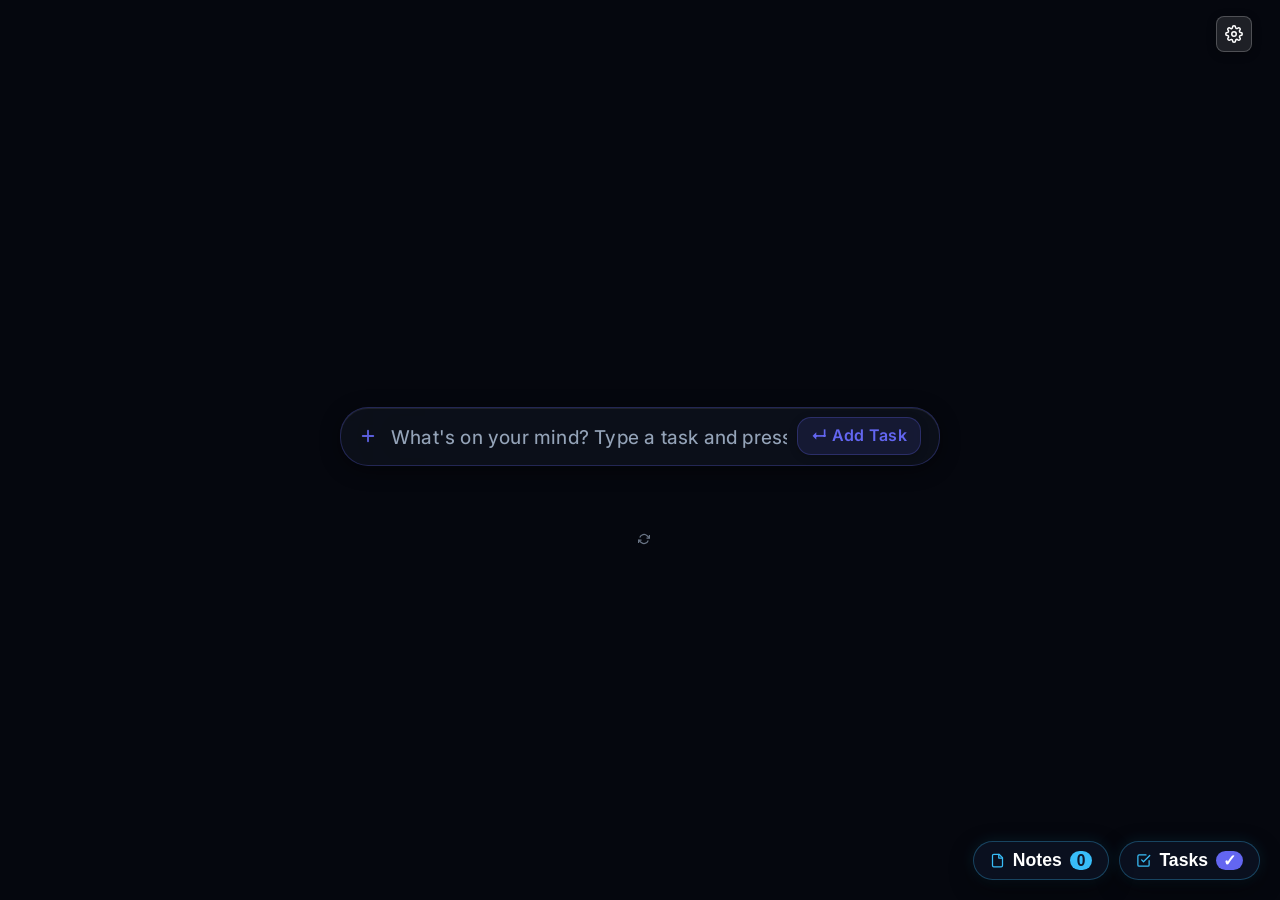
==== commit 496d3312: "style: remove task card max-width limit, open floating notes box on click, and group Notes & Tasks a" ====
--- a/src/newtab/index.html
+++ b/src/newtab/index.html
@@ -92,11 +92,25 @@
     </main>
   </div>
 
-  <!-- Floating Task Panel Launcher Button (Bottom-Right Widget) -->
-  <button class="tasks-widget-launcher" id="tasks-widget-launcher" title="Toggle Floating Tasks Panel">
-    <span class="launcher-label">Tasks</span>
-    <span class="launcher-badge" id="launcher-badge">✓</span>
-  </button>
+  <!-- Floating Action Bar Widgets (Bottom-Right: Notes & Tasks) -->
+  <div class="bottom-right-widgets" id="bottom-right-widgets">
+    <button class="widget-launcher-btn notes-widget-launcher" id="notes-widget-launcher" title="Toggle Notes Box (Press N)">
+      <svg width="15" height="15" viewBox="0 0 24 24" fill="none" stroke="currentColor" stroke-width="2" stroke-linecap="round" stroke-linejoin="round">
+        <path d="M14.5 2H6a2 2 0 00-2 2v16a2 2 0 002 2h12a2 2 0 002-2V7.5L14.5 2z"></path>
+        <polyline points="14 2 14 8 20 8"></polyline>
+      </svg>
+      <span>Notes</span>
+      <span class="notes-launcher-badge">0</span>
+    </button>
+    <button class="widget-launcher-btn tasks-widget-launcher" id="tasks-widget-launcher" title="Toggle Floating Tasks Panel">
+      <svg width="15" height="15" viewBox="0 0 24 24" fill="none" stroke="currentColor" stroke-width="2" stroke-linecap="round" stroke-linejoin="round">
+        <path d="M9 11l3 3L22 4"></path>
+        <path d="M21 12v7a2 2 0 01-2 2H5a2 2 0 01-2-2V5a2 2 0 012-2h11"></path>
+      </svg>
+      <span class="launcher-label">Tasks</span>
+      <span class="launcher-badge" id="launcher-badge">✓</span>
+    </button>
+  </div>
 
   <!-- Wallpaper Attribution & Shuffle Widget (Bottom-Left) -->
   <div id="wallpaper-attribution-container" class="wallpaper-attribution-container"></div>
@@ -123,8 +137,6 @@
   <script src="../components/quicklinks.js"></script>
   <script src="../components/quotes.js"></script>
   <script src="../components/pomodoro.js"></script>
-  <script src="../components/calendar.js"></script>
-  <script src="../components/google-keep.js"></script>
   <script src="../components/settings.js"></script>
   <script src="app.js"></script>
 </body>
--- a/src/newtab/styles.css
+++ b/src/newtab/styles.css
@@ -1006,17 +1006,17 @@
   padding: 0 !important;
   resize: both;
   overflow: hidden;
-  min-width: 260px;
+  min-width: 220px;
   min-height: 38px;
   max-width: 90vw;
   max-height: 90vh;
   box-sizing: border-box;
-  background: rgba(11, 20, 36, 0.88) !important;
+  background: rgba(11, 20, 36, 0.92) !important;
   backdrop-filter: blur(28px) saturate(190%) !important;
   -webkit-backdrop-filter: blur(28px) saturate(190%) !important;
-  border: 1px solid rgba(56, 189, 248, 0.3) !important;
+  border: 1px solid rgba(56, 189, 248, 0.35) !important;
   border-radius: 12px !important;
-  box-shadow: 0 16px 36px rgba(0, 0, 0, 0.5), 0 0 20px rgba(56, 189, 248, 0.08) !important;
+  box-shadow: 0 16px 36px rgba(0, 0, 0, 0.55), 0 0 20px rgba(56, 189, 248, 0.12) !important;
 }
 
 .task-card-resizable:hover {
@@ -3044,8 +3044,37 @@
 }
 
 .btn-icon:hover {
-  background: rgba(255, 255, 255, 0.04);
-  color: var(--text-secondary);
+  background: rgba(255, 255, 255, 0.08);
+  color: #ffffff;
+}
+
+#settings-btn {
+  color: #ffffff !important;
+  opacity: 1 !important;
+  background: rgba(255, 255, 255, 0.1) !important;
+  border: 1px solid rgba(255, 255, 255, 0.22) !important;
+  border-radius: 8px !important;
+  width: 36px !important;
+  height: 36px !important;
+  display: inline-flex !important;
+  align-items: center !important;
+  justify-content: center !important;
+  transition: all 0.2s cubic-bezier(0.16, 1, 0.3, 1) !important;
+  box-shadow: 0 2px 10px rgba(0, 0, 0, 0.3) !important;
+}
+
+#settings-btn svg {
+  stroke: #ffffff !important;
+  color: #ffffff !important;
+  fill: none !important;
+}
+
+#settings-btn:hover {
+  color: #ffffff !important;
+  background: rgba(255, 255, 255, 0.25) !important;
+  border-color: rgba(255, 255, 255, 0.45) !important;
+  transform: scale(1.08) !important;
+  box-shadow: 0 4px 16px rgba(255, 255, 255, 0.22) !important;
 }
 
 /* ============================================================
@@ -3619,31 +3648,76 @@
 }
 
 /* ============================================================
-   Floating Tasks Panel Launcher (Bottom-Right Widget)
+   Bottom-Right Floating Action Widgets Container (Notes & Tasks)
    ============================================================ */
-.tasks-widget-launcher {
+.bottom-right-widgets {
   position: fixed;
   bottom: 20px;
   right: 20px;
   z-index: var(--z-header);
   display: flex;
   align-items: center;
-  gap: 8px;
-  background: var(--bg-glass-solid);
-  backdrop-filter: blur(24px);
-  border: 1px solid var(--border-primary);
-  color: var(--text-primary);
-  padding: 8px 16px;
-  border-radius: 20px;
-  font-size: 0.88rem;
-  font-weight: 600;
-  cursor: pointer;
-  box-shadow: 0 8px 24px rgba(0,0,0,0.4), 0 0 15px rgba(var(--accent-primary-rgb), 0.1);
-  transition: all var(--t-base) var(--ease-out);
-}
-
-.tasks-widget-launcher:hover {
-  border-color: var(--accent-primary);
+  gap: 10px;
+  pointer-events: auto;
+}
+
+.widget-launcher-btn,
+.tasks-widget-launcher,
+.notes-widget-launcher {
+  position: static !important;
+  display: inline-flex !important;
+  align-items: center !important;
+  gap: 8px !important;
+  background: rgba(11, 18, 33, 0.92) !important;
+  backdrop-filter: blur(24px) saturate(180%) !important;
+  -webkit-backdrop-filter: blur(24px) saturate(180%) !important;
+  border: 1px solid rgba(56, 189, 248, 0.3) !important;
+  color: #ffffff !important;
+  padding: 8px 16px !important;
+  border-radius: 20px !important;
+  font-size: 0.88rem !important;
+  font-weight: 600 !important;
+  cursor: pointer !important;
+  user-select: none !important;
+  box-shadow: 0 8px 24px rgba(0, 0, 0, 0.45), 0 0 15px rgba(56, 189, 248, 0.12) !important;
+  transition: all 0.25s cubic-bezier(0.16, 1, 0.3, 1) !important;
+}
+
+.widget-launcher-btn:hover,
+.tasks-widget-launcher:hover,
+.notes-widget-launcher:hover {
+  background: rgba(18, 28, 50, 0.96) !important;
+  border-color: rgba(56, 189, 248, 0.65) !important;
+  color: #ffffff !important;
+  box-shadow: 0 12px 32px rgba(0, 0, 0, 0.6), 0 0 24px rgba(56, 189, 248, 0.28) !important;
+  transform: translateY(-2px) scale(1.03) !important;
+}
+
+.widget-launcher-btn svg,
+.tasks-widget-launcher svg,
+.notes-widget-launcher svg {
+  stroke: #38bdf8 !important;
+  color: #38bdf8 !important;
+  flex-shrink: 0;
+}
+
+.launcher-badge,
+.notes-launcher-badge {
+  font-size: 0.78rem !important;
+  font-weight: 700 !important;
+  background: #6366f1 !important;
+  color: #ffffff !important;
+  padding: 2px 7px !important;
+  border-radius: 10px !important;
+  line-height: 1 !important;
+  min-width: 18px;
+  text-align: center;
+}
+
+.notes-launcher-badge {
+  background: #38bdf8 !important;
+  color: #0f172a !important;
+}
   box-shadow: 0 12px 32px rgba(0,0,0,0.5), 0 0 25px rgba(var(--accent-primary-rgb), 0.25);
   transform: translateY(-2px);
 }
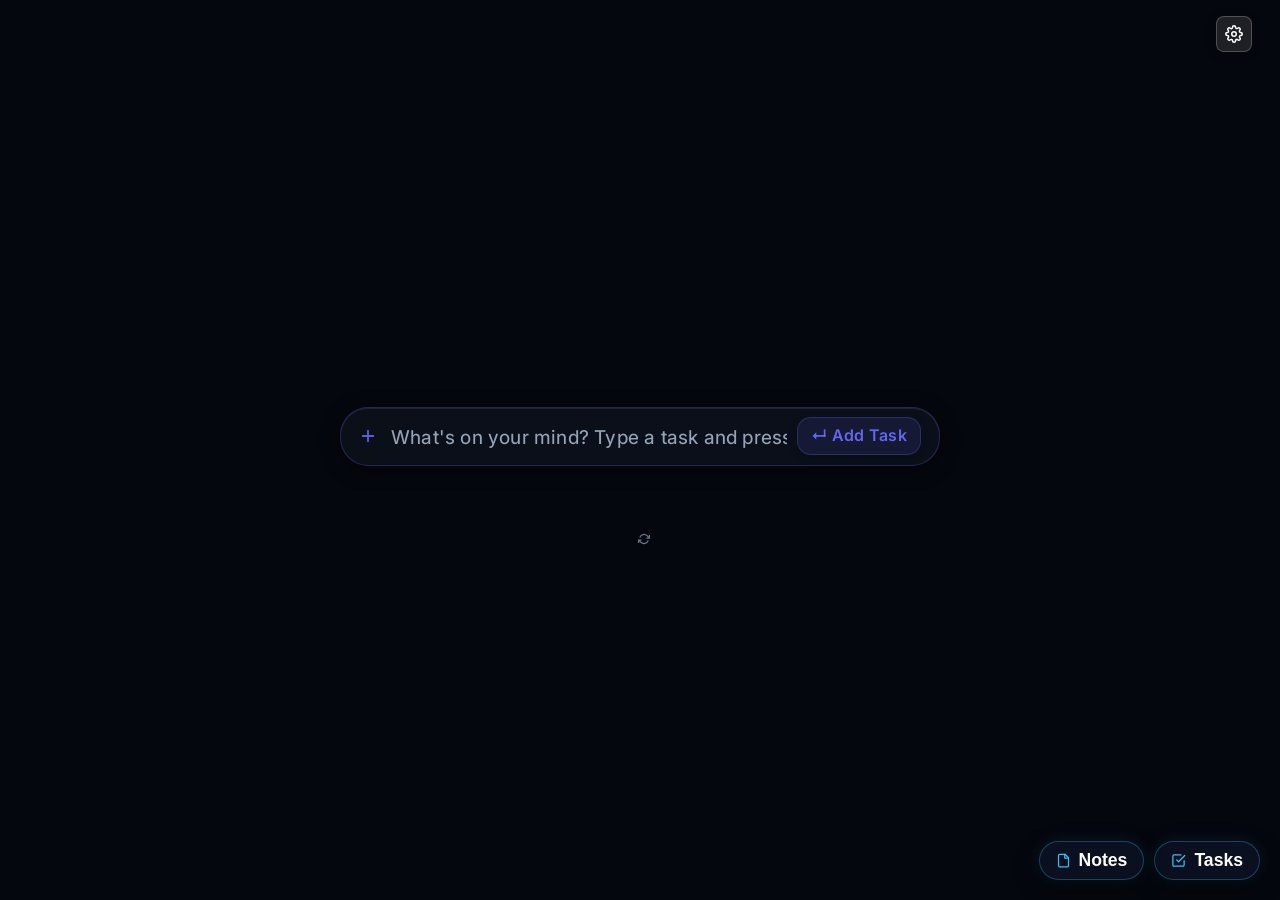
==== commit 89e8be42: "fix: hide license attribution badge initially, hide count badges on Notes & Tasks buttons, and creat" ====
--- a/src/newtab/index.html
+++ b/src/newtab/index.html
@@ -94,13 +94,12 @@
 
   <!-- Floating Action Bar Widgets (Bottom-Right: Notes & Tasks) -->
   <div class="bottom-right-widgets" id="bottom-right-widgets">
-    <button class="widget-launcher-btn notes-widget-launcher" id="notes-widget-launcher" title="Toggle Notes Box (Press N)">
+    <button class="widget-launcher-btn notes-widget-launcher" id="notes-widget-launcher" title="Create Sticky Note">
       <svg width="15" height="15" viewBox="0 0 24 24" fill="none" stroke="currentColor" stroke-width="2" stroke-linecap="round" stroke-linejoin="round">
         <path d="M14.5 2H6a2 2 0 00-2 2v16a2 2 0 002 2h12a2 2 0 002-2V7.5L14.5 2z"></path>
         <polyline points="14 2 14 8 20 8"></polyline>
       </svg>
       <span>Notes</span>
-      <span class="notes-launcher-badge">0</span>
     </button>
     <button class="widget-launcher-btn tasks-widget-launcher" id="tasks-widget-launcher" title="Toggle Floating Tasks Panel">
       <svg width="15" height="15" viewBox="0 0 24 24" fill="none" stroke="currentColor" stroke-width="2" stroke-linecap="round" stroke-linejoin="round">
@@ -108,7 +107,6 @@
         <path d="M21 12v7a2 2 0 01-2 2H5a2 2 0 01-2-2V5a2 2 0 012-2h11"></path>
       </svg>
       <span class="launcher-label">Tasks</span>
-      <span class="launcher-badge" id="launcher-badge">✓</span>
     </button>
   </div>
 
--- a/src/newtab/styles.css
+++ b/src/newtab/styles.css
@@ -3703,20 +3703,7 @@
 
 .launcher-badge,
 .notes-launcher-badge {
-  font-size: 0.78rem !important;
-  font-weight: 700 !important;
-  background: #6366f1 !important;
-  color: #ffffff !important;
-  padding: 2px 7px !important;
-  border-radius: 10px !important;
-  line-height: 1 !important;
-  min-width: 18px;
-  text-align: center;
-}
-
-.notes-launcher-badge {
-  background: #38bdf8 !important;
-  color: #0f172a !important;
+  display: none !important;
 }
   box-shadow: 0 12px 32px rgba(0,0,0,0.5), 0 0 25px rgba(var(--accent-primary-rgb), 0.25);
   transform: translateY(-2px);
@@ -5580,13 +5567,13 @@
   text-shadow: 0 2px 12px rgba(0, 0, 0, 0.75);
 }
 
-/* Wallpaper Attribution Widget (Bottom-Left, Stacked above Notes launcher) */
+/* Wallpaper Attribution Widget (Bottom-Left: initially hidden/not viewed as requested) */
 .wallpaper-attribution-container {
   position: fixed;
-  bottom: 68px;
+  bottom: 20px;
   left: 20px;
   z-index: var(--z-header);
-  display: flex;
+  display: none !important;
   flex-direction: column;
   align-items: flex-start;
   pointer-events: auto;
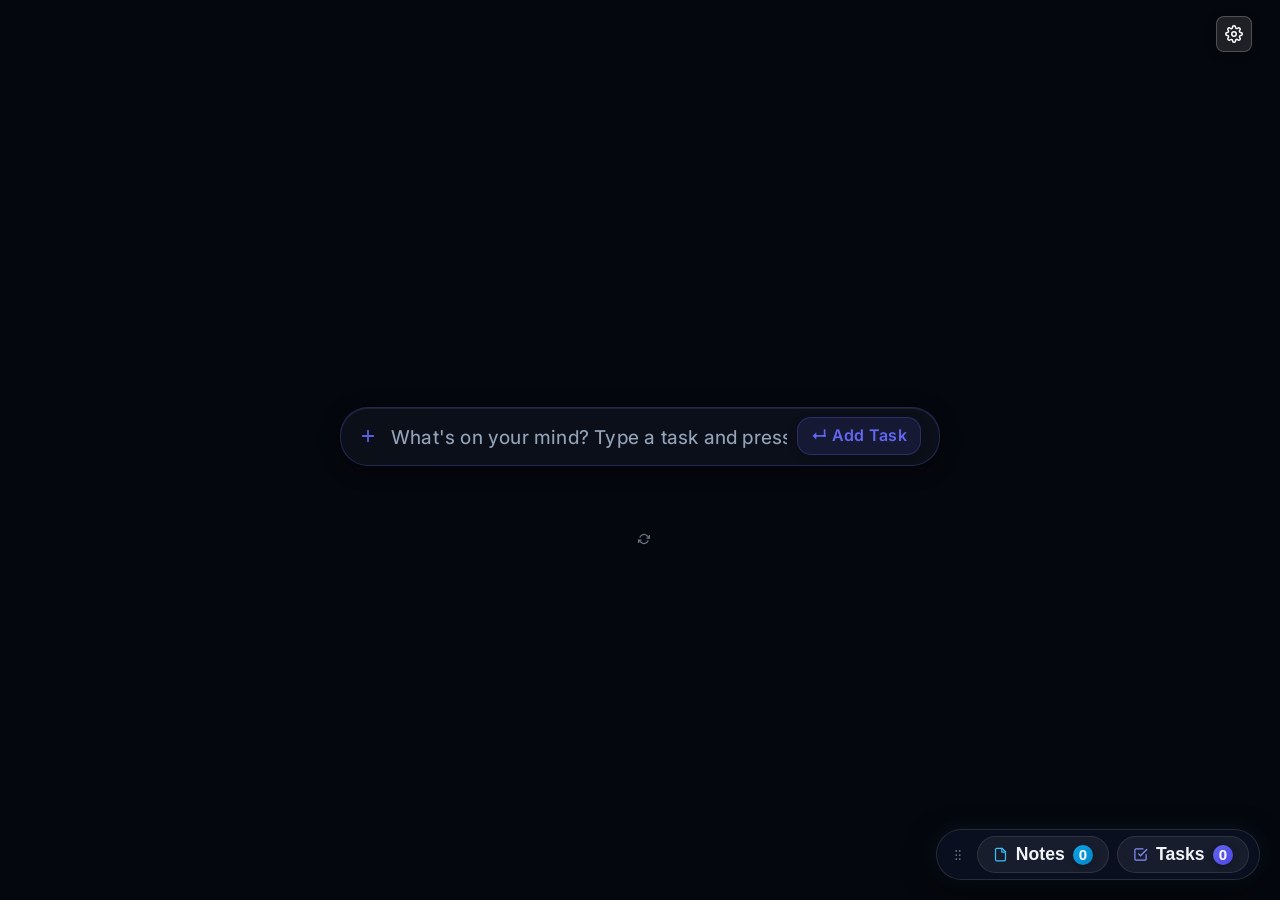
==== commit b00001c3: "feat(widgets): enhance widget buttons UX, add draggable dock bar, panel movement persistence, count " ====
--- a/src/newtab/index.html
+++ b/src/newtab/index.html
@@ -94,19 +94,28 @@
 
   <!-- Floating Action Bar Widgets (Bottom-Right: Notes & Tasks) -->
   <div class="bottom-right-widgets" id="bottom-right-widgets">
-    <button class="widget-launcher-btn notes-widget-launcher" id="notes-widget-launcher" title="Create Sticky Note">
+    <div class="dock-drag-handle" id="dock-drag-handle" title="Drag to reposition widget dock (Double-click to reset position)">
+      <svg width="14" height="14" viewBox="0 0 24 24" fill="currentColor">
+        <circle cx="9" cy="5" r="1.5"/><circle cx="15" cy="5" r="1.5"/>
+        <circle cx="9" cy="12" r="1.5"/><circle cx="15" cy="12" r="1.5"/>
+        <circle cx="9" cy="19" r="1.5"/><circle cx="15" cy="19" r="1.5"/>
+      </svg>
+    </div>
+    <button class="widget-launcher-btn notes-widget-launcher" id="notes-widget-launcher" title="Sticky Notes (Ctrl+Shift+N)">
       <svg width="15" height="15" viewBox="0 0 24 24" fill="none" stroke="currentColor" stroke-width="2" stroke-linecap="round" stroke-linejoin="round">
         <path d="M14.5 2H6a2 2 0 00-2 2v16a2 2 0 002 2h12a2 2 0 002-2V7.5L14.5 2z"></path>
         <polyline points="14 2 14 8 20 8"></polyline>
       </svg>
       <span>Notes</span>
+      <span class="widget-badge badge-notes" id="notes-launcher-badge">0</span>
     </button>
-    <button class="widget-launcher-btn tasks-widget-launcher" id="tasks-widget-launcher" title="Toggle Floating Tasks Panel">
+    <button class="widget-launcher-btn tasks-widget-launcher" id="tasks-widget-launcher" title="Task Manager (Ctrl+Shift+T)">
       <svg width="15" height="15" viewBox="0 0 24 24" fill="none" stroke="currentColor" stroke-width="2" stroke-linecap="round" stroke-linejoin="round">
         <path d="M9 11l3 3L22 4"></path>
         <path d="M21 12v7a2 2 0 01-2 2H5a2 2 0 01-2-2V5a2 2 0 012-2h11"></path>
       </svg>
       <span class="launcher-label">Tasks</span>
+      <span class="widget-badge badge-tasks" id="tasks-launcher-badge">0</span>
     </button>
   </div>
 
@@ -130,6 +139,7 @@
   <script src="../components/greeting.js"></script>
   <script src="../components/clock.js"></script>
   <script src="../components/search.js"></script>
+  <script src="../components/widget-dock.js"></script>
   <script src="../components/tasks.js"></script>
   <script src="../components/notes.js"></script>
   <script src="../components/quicklinks.js"></script>
--- a/src/newtab/styles.css
+++ b/src/newtab/styles.css
@@ -3657,8 +3657,44 @@
   z-index: var(--z-header);
   display: flex;
   align-items: center;
-  gap: 10px;
+  gap: 8px;
+  padding: 6px 10px;
+  background: rgba(11, 18, 33, 0.88);
+  backdrop-filter: blur(28px) saturate(190%);
+  -webkit-backdrop-filter: blur(28px) saturate(190%);
+  border: 1px solid rgba(255, 255, 255, 0.12);
+  border-radius: 30px;
+  box-shadow: 0 10px 30px rgba(0, 0, 0, 0.5), 0 0 20px rgba(56, 189, 248, 0.1);
   pointer-events: auto;
+  transition: box-shadow 0.25s ease, border-color 0.25s ease;
+  user-select: none;
+}
+
+.bottom-right-widgets.is-dragging {
+  cursor: grabbing !important;
+  box-shadow: 0 16px 40px rgba(0, 0, 0, 0.65), 0 0 30px rgba(56, 189, 248, 0.35);
+  border-color: rgba(56, 189, 248, 0.7);
+  transform: scale(1.02);
+}
+
+.dock-drag-handle {
+  display: inline-flex;
+  align-items: center;
+  justify-content: center;
+  padding: 6px 4px;
+  color: rgba(255, 255, 255, 0.45);
+  cursor: grab;
+  border-radius: 12px;
+  transition: color 0.2s ease, background 0.2s ease;
+}
+
+.dock-drag-handle:hover {
+  color: #38bdf8;
+  background: rgba(255, 255, 255, 0.08);
+}
+
+.dock-drag-handle:active {
+  cursor: grabbing;
 }
 
 .widget-launcher-btn,
@@ -3668,55 +3704,152 @@
   display: inline-flex !important;
   align-items: center !important;
   gap: 8px !important;
-  background: rgba(11, 18, 33, 0.92) !important;
-  backdrop-filter: blur(24px) saturate(180%) !important;
-  -webkit-backdrop-filter: blur(24px) saturate(180%) !important;
-  border: 1px solid rgba(56, 189, 248, 0.3) !important;
-  color: #ffffff !important;
-  padding: 8px 16px !important;
+  background: rgba(255, 255, 255, 0.06) !important;
+  border: 1px solid rgba(255, 255, 255, 0.1) !important;
+  color: #f1f5f9 !important;
+  padding: 7px 15px !important;
   border-radius: 20px !important;
   font-size: 0.88rem !important;
   font-weight: 600 !important;
   cursor: pointer !important;
   user-select: none !important;
-  box-shadow: 0 8px 24px rgba(0, 0, 0, 0.45), 0 0 15px rgba(56, 189, 248, 0.12) !important;
   transition: all 0.25s cubic-bezier(0.16, 1, 0.3, 1) !important;
 }
 
 .widget-launcher-btn:hover,
 .tasks-widget-launcher:hover,
 .notes-widget-launcher:hover {
-  background: rgba(18, 28, 50, 0.96) !important;
-  border-color: rgba(56, 189, 248, 0.65) !important;
+  background: rgba(56, 189, 248, 0.15) !important;
+  border-color: rgba(56, 189, 248, 0.5) !important;
   color: #ffffff !important;
-  box-shadow: 0 12px 32px rgba(0, 0, 0, 0.6), 0 0 24px rgba(56, 189, 248, 0.28) !important;
-  transform: translateY(-2px) scale(1.03) !important;
-}
-
-.widget-launcher-btn svg,
-.tasks-widget-launcher svg,
-.notes-widget-launcher svg {
+  box-shadow: 0 6px 20px rgba(0, 0, 0, 0.4), 0 0 16px rgba(56, 189, 248, 0.25) !important;
+  transform: translateY(-2px) scale(1.02) !important;
+}
+
+.widget-launcher-btn.active,
+.notes-widget-launcher.active {
+  background: linear-gradient(135deg, rgba(14, 165, 233, 0.25), rgba(2, 132, 199, 0.35)) !important;
+  border-color: #38bdf8 !important;
+  box-shadow: 0 0 18px rgba(56, 189, 248, 0.4) !important;
+}
+
+.tasks-widget-launcher.active {
+  background: linear-gradient(135deg, rgba(99, 102, 241, 0.25), rgba(79, 70, 229, 0.35)) !important;
+  border-color: #818cf8 !important;
+  box-shadow: 0 0 18px rgba(99, 102, 241, 0.4) !important;
+}
+
+.widget-launcher-btn svg {
   stroke: #38bdf8 !important;
   color: #38bdf8 !important;
   flex-shrink: 0;
-}
-
-.launcher-badge,
-.notes-launcher-badge {
-  display: none !important;
-}
-  box-shadow: 0 12px 32px rgba(0,0,0,0.5), 0 0 25px rgba(var(--accent-primary-rgb), 0.25);
-  transform: translateY(-2px);
-}
-
-.launcher-badge {
-  font-size: 0.78rem;
-  font-weight: 700;
-  background: var(--accent-primary);
-  color: #fff;
-  padding: 2px 7px;
-  border-radius: 10px;
-  line-height: 1;
+  transition: transform 0.2s ease;
+}
+
+.tasks-widget-launcher svg {
+  stroke: #818cf8 !important;
+  color: #818cf8 !important;
+}
+
+.widget-launcher-btn:hover svg {
+  transform: scale(1.1);
+}
+
+.widget-badge {
+  display: inline-flex !important;
+  align-items: center !important;
+  justify-content: center !important;
+  font-size: 0.75rem !important;
+  font-weight: 700 !important;
+  min-width: 20px !important;
+  height: 20px !important;
+  padding: 0 6px !important;
+  border-radius: 10px !important;
+  line-height: 1 !important;
+  color: #ffffff !important;
+  box-shadow: 0 2px 6px rgba(0, 0, 0, 0.3);
+}
+
+.badge-notes {
+  background: linear-gradient(135deg, #0ea5e9, #0284c7) !important;
+}
+
+.badge-tasks {
+  background: linear-gradient(135deg, #6366f1, #4f46e5) !important;
+}
+
+/* Panel Header Drag Handle */
+.panel-draggable-header {
+  cursor: grab !important;
+  position: relative;
+  user-select: none;
+}
+
+.panel-draggable-header:active {
+  cursor: grabbing !important;
+}
+
+.panel-header-drag-icon {
+  display: inline-flex;
+  align-items: center;
+  justify-content: center;
+  color: rgba(255, 255, 255, 0.35);
+  margin-right: 6px;
+  cursor: grab;
+  transition: color 0.2s ease;
+}
+
+.panel-draggable-header:hover .panel-header-drag-icon {
+  color: #38bdf8;
+}
+
+/* Dock Context Menu */
+.widget-dock-context-menu {
+  position: fixed;
+  z-index: 10000;
+  min-width: 210px;
+  padding: 6px;
+  background: rgba(11, 18, 33, 0.96);
+  backdrop-filter: blur(28px);
+  -webkit-backdrop-filter: blur(28px);
+  border: 1px solid rgba(56, 189, 248, 0.3);
+  border-radius: 12px;
+  box-shadow: 0 16px 40px rgba(0, 0, 0, 0.6), 0 0 20px rgba(56, 189, 248, 0.15);
+  animation: contextMenuPop 0.18s cubic-bezier(0.16, 1, 0.3, 1) forwards;
+}
+
+@keyframes contextMenuPop {
+  from { opacity: 0; transform: scale(0.95) translateY(-4px); }
+  to { opacity: 1; transform: scale(1) translateY(0); }
+}
+
+.dock-menu-item {
+  display: flex;
+  align-items: center;
+  gap: 10px;
+  padding: 8px 12px;
+  font-size: 0.84rem;
+  font-weight: 500;
+  color: #e2e8f0;
+  border-radius: 8px;
+  cursor: pointer;
+  transition: background 0.18s ease, color 0.18s ease;
+}
+
+.dock-menu-item:hover {
+  background: rgba(56, 189, 248, 0.15);
+  color: #38bdf8;
+}
+
+.dock-menu-item svg {
+  stroke: #38bdf8;
+  flex-shrink: 0;
+}
+
+.dock-menu-divider {
+  height: 1px;
+  background: rgba(255, 255, 255, 0.08);
+  margin: 4px 0;
 }
 
 /* ============================================================
@@ -3726,10 +3859,11 @@
 .notes-floating-panel {
   position: fixed;
   bottom: 72px;
-  width: 720px;
+  width: calc(48vw - 16px);
+  min-width: 360px;
+  max-width: 720px;
   height: 590px;
-  max-width: min(720px, calc(100vw - 32px));
-  max-height: min(590px, calc(100vh - 90px));
+  max-height: calc(100vh - 90px);
   background: var(--bg-glass-solid);
   backdrop-filter: blur(40px) saturate(1.4);
   -webkit-backdrop-filter: blur(40px) saturate(1.4);
@@ -3750,8 +3884,8 @@
   flex-direction: column;
 }
 
-.tasks-floating-panel { right: 20px; }
-.notes-floating-panel { left: 20px; }
+.tasks-floating-panel { right: 20px; left: auto; }
+.notes-floating-panel { left: 20px; right: auto; }
 
 .tasks-floating-panel.active,
 .notes-floating-panel.active {
@@ -4858,43 +4992,7 @@
   opacity: 0.95;
 }
 
-/* Floating Sticky Notes Launcher Button (Bottom-Left) */
-.notes-widget-launcher {
-  position: fixed;
-  bottom: 20px;
-  left: 20px;
-  z-index: var(--z-header);
-  display: flex;
-  align-items: center;
-  gap: 8px;
-  background: var(--bg-glass-solid);
-  backdrop-filter: blur(24px);
-  border: 1px solid var(--border-primary);
-  color: var(--text-primary);
-  padding: 8px 16px;
-  border-radius: 20px;
-  font-size: 0.88rem;
-  font-weight: 600;
-  cursor: pointer;
-  box-shadow: 0 8px 24px rgba(0,0,0,0.4), 0 0 15px rgba(var(--accent-primary-rgb), 0.12);
-  transition: all var(--t-base) var(--ease-out);
-}
-
-.notes-widget-launcher:hover {
-  border-color: var(--accent-primary);
-  box-shadow: 0 12px 32px rgba(0,0,0,0.5), 0 0 25px rgba(var(--accent-primary-rgb), 0.3);
-  transform: translateY(-2px);
-}
-
-.notes-launcher-badge {
-  font-size: 0.78rem;
-  font-weight: 700;
-  background: var(--accent-primary);
-  color: #fff;
-  padding: 2px 7px;
-  border-radius: 10px;
-  line-height: 1;
-}
+
 
 /* ============================================================
    Responsive Settings Drawer & Google Sync UI
